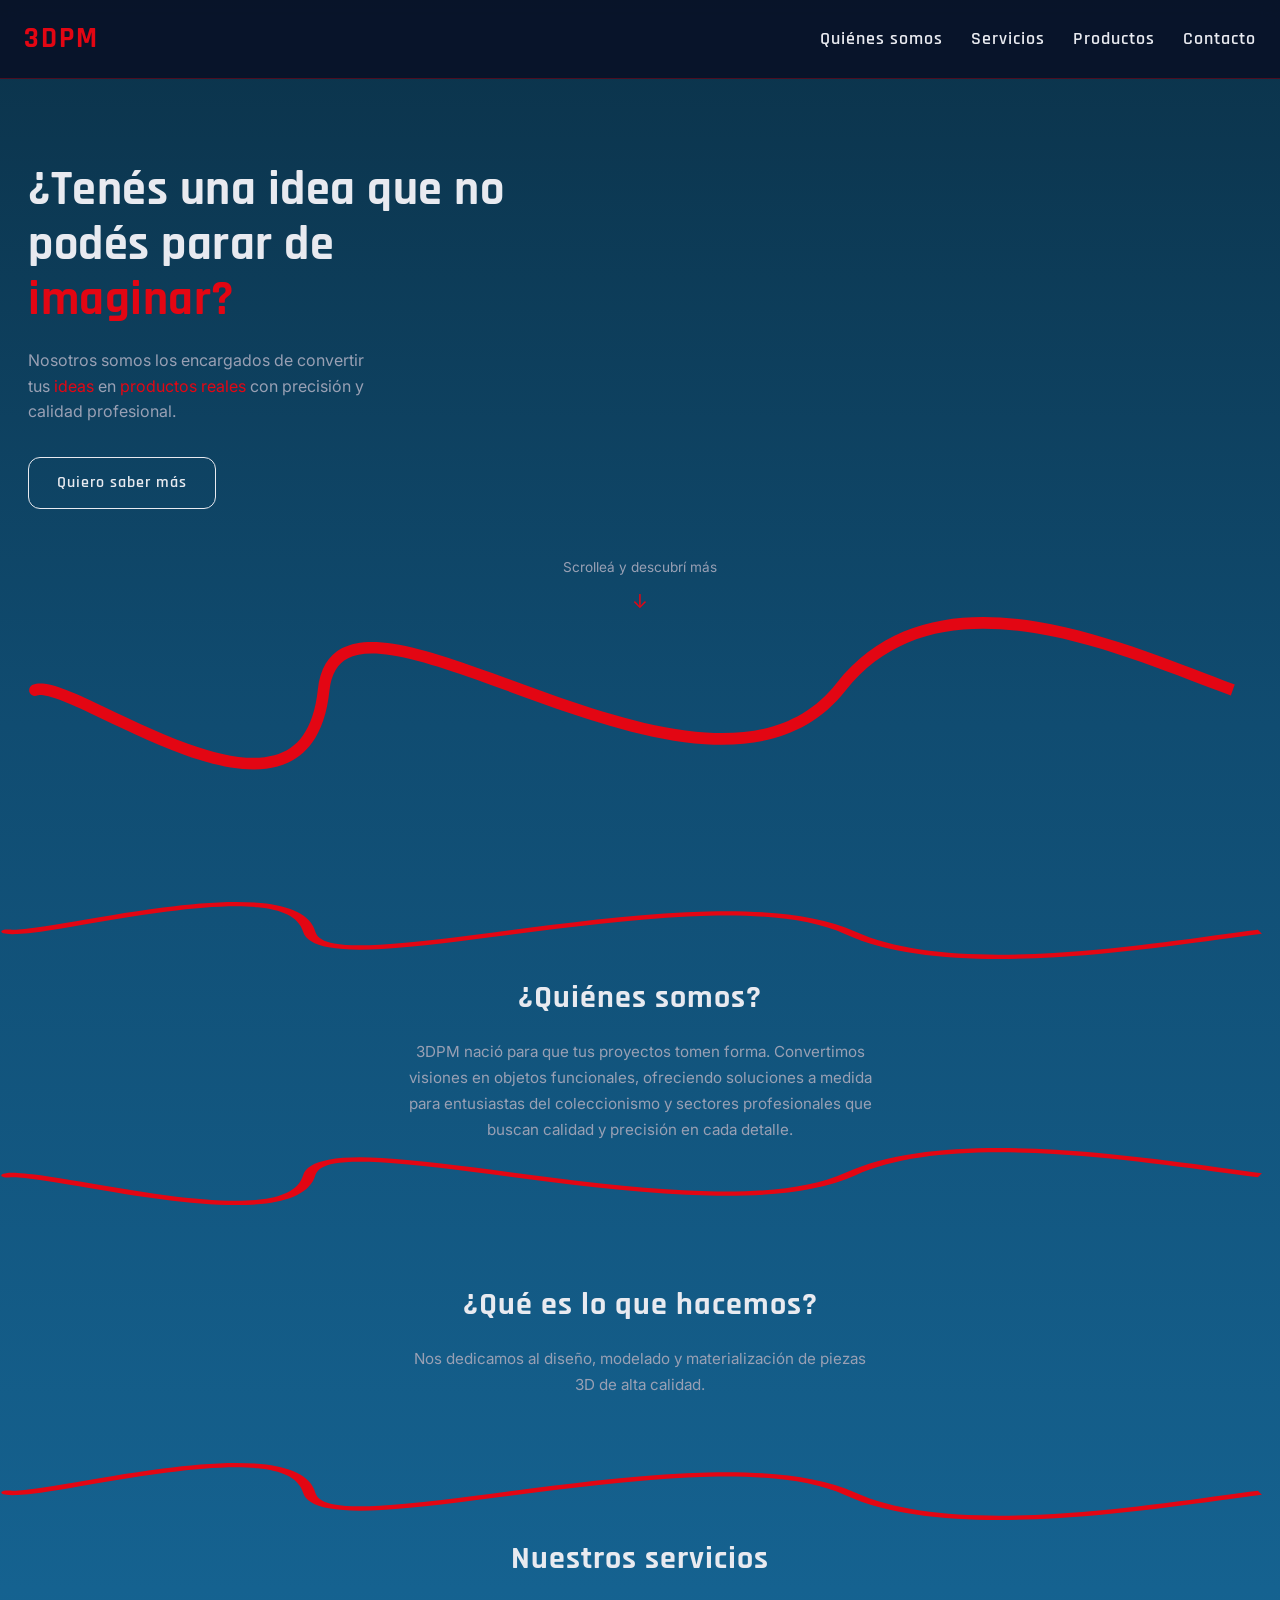
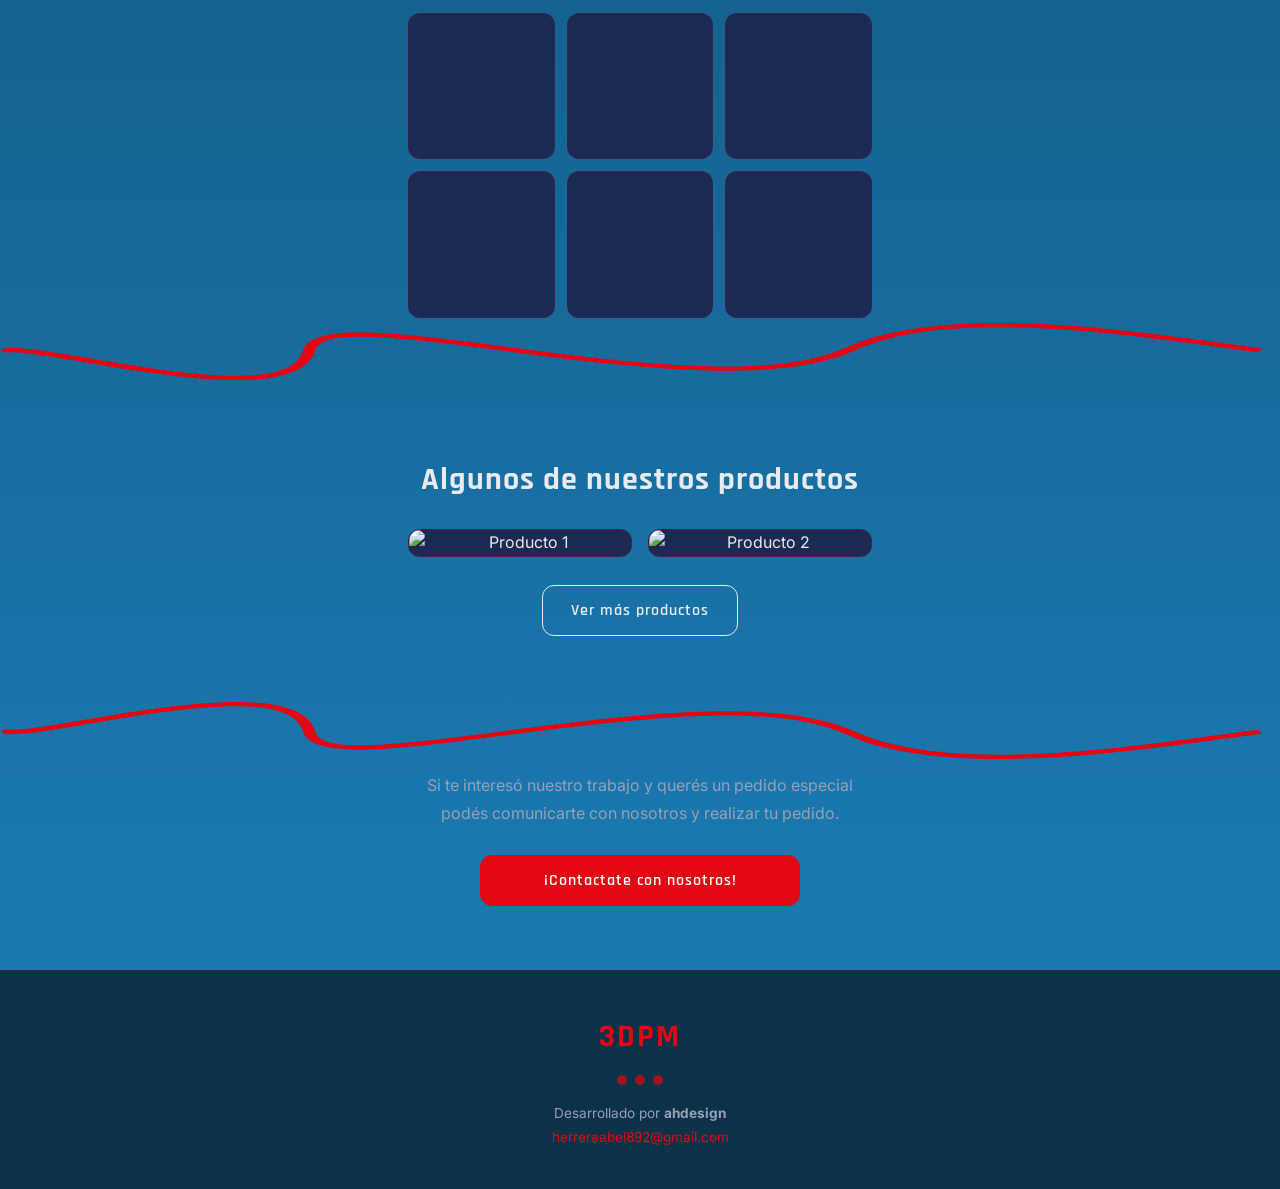
==== index.html @ 9725b08f "test de landing page 2.0" ====
<!DOCTYPE html>
<html lang="es">
<head>
  <meta charset="UTF-8" />
  <meta name="viewport" content="width=device-width, initial-scale=1.0" />
  <title>3DPM – Impresión 3D</title>
  <link rel="stylesheet" href="styles.css" />
  <link href="https://fonts.googleapis.com/css2?family=Rajdhani:wght@600;700&family=Inter:wght@400;500&display=swap" rel="stylesheet" />
</head>
<body>

  <!-- NAV -->
  <nav class="navbar">
    <a href="#" class="logo">3DPM</a>
    <button class="menu-btn" id="menuBtn" aria-label="Abrir menú">
      <span></span><span></span><span></span>
    </button>
    <ul class="nav-links" id="navLinks">
      <li><a href="#quienes">Quiénes somos</a></li>
      <li><a href="#servicios">Servicios</a></li>
      <li><a href="#productos">Productos</a></li>
      <li><a href="#contacto">Contacto</a></li>
    </ul>
  </nav>

  <!-- HERO -->
  <section class="hero">
    <div class="hero-content">
      <h1>¿Tenés una idea que no podés parar de <span class="accent">imaginar?</span></h1>
      <p>Nosotros somos los encargados de convertir tus <span class="accent">ideas</span> en <span class="accent">productos reales</span> con precisión y calidad profesional.</p>
      <a href="#quienes" class="btn btn-outline">Quiero saber más</a>
    </div>
    <div class="scroll-hint">
      <span>Scrolleá y descubrí más</span>
      <div class="scroll-arrow">&#8595;</div>
    </div>
    <div class="wave-divider">
  <svg xmlns="http://www.w3.org/2000/svg" viewBox="-5 0 420 55" preserveAspectRatio="none">
   <path xmlns="http://www.w3.org/2000/svg" d="M-1.81262 26.9536C-2.827 27.3908 -4.0037 26.9228 -4.44085 25.9085C-4.878 24.8941 -4.41005 23.7174 -3.39567 23.2802L-2.60414 25.1169L-1.81262 26.9536ZM96.4438 25.1057L94.4548 24.896L96.4438 25.1057ZM273.989 23.9626L272.418 22.7243V22.7243L273.989 23.9626ZM-2.60414 25.1169L-3.39567 23.2802C-2.13798 22.7382 -0.675674 22.7207 0.740345 22.9053C2.19256 23.0946 3.83197 23.53 5.59026 24.1207C9.10632 25.3019 13.3805 27.2026 18.0676 29.3937C27.5199 33.8124 38.7968 39.4763 49.899 43.4762C61.0739 47.5022 71.577 49.6456 79.5413 47.4582C83.4418 46.387 86.7431 44.274 89.2766 40.7535C91.8344 37.199 93.6966 32.0863 94.4548 24.896L96.4438 25.1057L98.4328 25.3154C97.6269 32.958 95.6081 38.8033 92.5233 43.0899C89.414 47.4105 85.311 50.0217 80.6007 51.3154C71.3433 53.8579 59.7992 51.2946 48.5432 47.2394C37.2146 43.158 25.6771 37.3664 16.3736 33.0173C11.6828 30.8245 7.59374 29.0134 4.31647 27.9125C2.67808 27.3621 1.3133 27.0138 0.223214 26.8717C-0.903072 26.7249 -1.52119 26.828 -1.81262 26.9536L-2.60414 25.1169ZM96.4438 25.1057L94.4548 24.896C95.1941 17.885 98.0218 13.1757 102.827 10.6695C107.456 8.25493 113.522 8.11104 120.283 9.15199C133.806 11.2339 151.747 18.3644 170.537 25.122C189.493 31.9395 209.473 38.4494 227.551 39.6487C245.562 40.8436 261.355 36.7565 272.418 22.7243L273.989 23.9626L275.559 25.2009C263.387 40.6389 246.059 44.8854 227.286 43.64C208.58 42.399 188.114 35.6945 169.183 28.886C150.085 22.0175 132.698 15.1104 119.675 13.1054C113.163 12.1029 108.152 12.4033 104.677 14.216C101.377 15.937 99.0736 19.2379 98.4328 25.3154L96.4438 25.1057ZM273.989 23.9626L272.418 22.7243C290.188 0.186225 316.109 -2.55613 341.433 1.65327C366.686 5.85074 392.052 17.089 409.074 23.1419L408.403 25.0263L407.733 26.9107C390.297 20.7104 365.564 9.71908 340.777 5.59913C316.063 1.49111 292.004 4.34352 275.559 25.2009L273.989 23.9626Z" fill="#E30613"/>
  </svg>
</div>
  </section>

  <!-- QUIÉNES SOMOS -->
  <section class="section" id="quienes">
    <div class="wave-top">
      <svg xmlns="http://www.w3.org/2000/svg" viewBox="-5 0 420 55" preserveAspectRatio="none">
   <path xmlns="http://www.w3.org/2000/svg" d="M-1.81262 26.9536C-2.827 27.3908 -4.0037 26.9228 -4.44085 25.9085C-4.878 24.8941 -4.41005 23.7174 -3.39567 23.2802L-2.60414 25.1169L-1.81262 26.9536ZM96.4438 25.1057L94.4548 24.896L96.4438 25.1057ZM273.989 23.9626L272.418 22.7243V22.7243L273.989 23.9626ZM-2.60414 25.1169L-3.39567 23.2802C-2.13798 22.7382 -0.675674 22.7207 0.740345 22.9053C2.19256 23.0946 3.83197 23.53 5.59026 24.1207C9.10632 25.3019 13.3805 27.2026 18.0676 29.3937C27.5199 33.8124 38.7968 39.4763 49.899 43.4762C61.0739 47.5022 71.577 49.6456 79.5413 47.4582C83.4418 46.387 86.7431 44.274 89.2766 40.7535C91.8344 37.199 93.6966 32.0863 94.4548 24.896L96.4438 25.1057L98.4328 25.3154C97.6269 32.958 95.6081 38.8033 92.5233 43.0899C89.414 47.4105 85.311 50.0217 80.6007 51.3154C71.3433 53.8579 59.7992 51.2946 48.5432 47.2394C37.2146 43.158 25.6771 37.3664 16.3736 33.0173C11.6828 30.8245 7.59374 29.0134 4.31647 27.9125C2.67808 27.3621 1.3133 27.0138 0.223214 26.8717C-0.903072 26.7249 -1.52119 26.828 -1.81262 26.9536L-2.60414 25.1169ZM96.4438 25.1057L94.4548 24.896C95.1941 17.885 98.0218 13.1757 102.827 10.6695C107.456 8.25493 113.522 8.11104 120.283 9.15199C133.806 11.2339 151.747 18.3644 170.537 25.122C189.493 31.9395 209.473 38.4494 227.551 39.6487C245.562 40.8436 261.355 36.7565 272.418 22.7243L273.989 23.9626L275.559 25.2009C263.387 40.6389 246.059 44.8854 227.286 43.64C208.58 42.399 188.114 35.6945 169.183 28.886C150.085 22.0175 132.698 15.1104 119.675 13.1054C113.163 12.1029 108.152 12.4033 104.677 14.216C101.377 15.937 99.0736 19.2379 98.4328 25.3154L96.4438 25.1057ZM273.989 23.9626L272.418 22.7243C290.188 0.186225 316.109 -2.55613 341.433 1.65327C366.686 5.85074 392.052 17.089 409.074 23.1419L408.403 25.0263L407.733 26.9107C390.297 20.7104 365.564 9.71908 340.777 5.59913C316.063 1.49111 292.004 4.34352 275.559 25.2009L273.989 23.9626Z" fill="#E30613"/>
  </svg>
    </div>
    <div class="section-inner">
      <h2>¿Quiénes somos?</h2>
      <p>3DPM nació para que tus proyectos tomen forma. Convertimos visiones en objetos funcionales, ofreciendo soluciones a medida para entusiastas del coleccionismo y sectores profesionales que buscan calidad y precisión en cada detalle.</p>
    </div>
    <div class="wave-bottom">
     <svg xmlns="http://www.w3.org/2000/svg" viewBox="-5 0 420 55" preserveAspectRatio="none">
   <path xmlns="http://www.w3.org/2000/svg" d="M-1.81262 26.9536C-2.827 27.3908 -4.0037 26.9228 -4.44085 25.9085C-4.878 24.8941 -4.41005 23.7174 -3.39567 23.2802L-2.60414 25.1169L-1.81262 26.9536ZM96.4438 25.1057L94.4548 24.896L96.4438 25.1057ZM273.989 23.9626L272.418 22.7243V22.7243L273.989 23.9626ZM-2.60414 25.1169L-3.39567 23.2802C-2.13798 22.7382 -0.675674 22.7207 0.740345 22.9053C2.19256 23.0946 3.83197 23.53 5.59026 24.1207C9.10632 25.3019 13.3805 27.2026 18.0676 29.3937C27.5199 33.8124 38.7968 39.4763 49.899 43.4762C61.0739 47.5022 71.577 49.6456 79.5413 47.4582C83.4418 46.387 86.7431 44.274 89.2766 40.7535C91.8344 37.199 93.6966 32.0863 94.4548 24.896L96.4438 25.1057L98.4328 25.3154C97.6269 32.958 95.6081 38.8033 92.5233 43.0899C89.414 47.4105 85.311 50.0217 80.6007 51.3154C71.3433 53.8579 59.7992 51.2946 48.5432 47.2394C37.2146 43.158 25.6771 37.3664 16.3736 33.0173C11.6828 30.8245 7.59374 29.0134 4.31647 27.9125C2.67808 27.3621 1.3133 27.0138 0.223214 26.8717C-0.903072 26.7249 -1.52119 26.828 -1.81262 26.9536L-2.60414 25.1169ZM96.4438 25.1057L94.4548 24.896C95.1941 17.885 98.0218 13.1757 102.827 10.6695C107.456 8.25493 113.522 8.11104 120.283 9.15199C133.806 11.2339 151.747 18.3644 170.537 25.122C189.493 31.9395 209.473 38.4494 227.551 39.6487C245.562 40.8436 261.355 36.7565 272.418 22.7243L273.989 23.9626L275.559 25.2009C263.387 40.6389 246.059 44.8854 227.286 43.64C208.58 42.399 188.114 35.6945 169.183 28.886C150.085 22.0175 132.698 15.1104 119.675 13.1054C113.163 12.1029 108.152 12.4033 104.677 14.216C101.377 15.937 99.0736 19.2379 98.4328 25.3154L96.4438 25.1057ZM273.989 23.9626L272.418 22.7243C290.188 0.186225 316.109 -2.55613 341.433 1.65327C366.686 5.85074 392.052 17.089 409.074 23.1419L408.403 25.0263L407.733 26.9107C390.297 20.7104 365.564 9.71908 340.777 5.59913C316.063 1.49111 292.004 4.34352 275.559 25.2009L273.989 23.9626Z" fill="#E30613"/>
  </svg>
    </div>
  </section>

  <!-- QUÉ HACEMOS -->
  <section class="section section-dark" id="hacemos">
    <div class="section-inner">
      <h2>¿Qué es lo que hacemos?</h2>
      <p>Nos dedicamos al diseño, modelado y materialización de piezas 3D de alta calidad.</p>
    </div>
  </section>

  <!-- SERVICIOS -->
  <section class="section" id="servicios">
    <div class="wave-top">
      <svg xmlns="http://www.w3.org/2000/svg" viewBox="-5 0 420 55" preserveAspectRatio="none">
   <path xmlns="http://www.w3.org/2000/svg" d="M-1.81262 26.9536C-2.827 27.3908 -4.0037 26.9228 -4.44085 25.9085C-4.878 24.8941 -4.41005 23.7174 -3.39567 23.2802L-2.60414 25.1169L-1.81262 26.9536ZM96.4438 25.1057L94.4548 24.896L96.4438 25.1057ZM273.989 23.9626L272.418 22.7243V22.7243L273.989 23.9626ZM-2.60414 25.1169L-3.39567 23.2802C-2.13798 22.7382 -0.675674 22.7207 0.740345 22.9053C2.19256 23.0946 3.83197 23.53 5.59026 24.1207C9.10632 25.3019 13.3805 27.2026 18.0676 29.3937C27.5199 33.8124 38.7968 39.4763 49.899 43.4762C61.0739 47.5022 71.577 49.6456 79.5413 47.4582C83.4418 46.387 86.7431 44.274 89.2766 40.7535C91.8344 37.199 93.6966 32.0863 94.4548 24.896L96.4438 25.1057L98.4328 25.3154C97.6269 32.958 95.6081 38.8033 92.5233 43.0899C89.414 47.4105 85.311 50.0217 80.6007 51.3154C71.3433 53.8579 59.7992 51.2946 48.5432 47.2394C37.2146 43.158 25.6771 37.3664 16.3736 33.0173C11.6828 30.8245 7.59374 29.0134 4.31647 27.9125C2.67808 27.3621 1.3133 27.0138 0.223214 26.8717C-0.903072 26.7249 -1.52119 26.828 -1.81262 26.9536L-2.60414 25.1169ZM96.4438 25.1057L94.4548 24.896C95.1941 17.885 98.0218 13.1757 102.827 10.6695C107.456 8.25493 113.522 8.11104 120.283 9.15199C133.806 11.2339 151.747 18.3644 170.537 25.122C189.493 31.9395 209.473 38.4494 227.551 39.6487C245.562 40.8436 261.355 36.7565 272.418 22.7243L273.989 23.9626L275.559 25.2009C263.387 40.6389 246.059 44.8854 227.286 43.64C208.58 42.399 188.114 35.6945 169.183 28.886C150.085 22.0175 132.698 15.1104 119.675 13.1054C113.163 12.1029 108.152 12.4033 104.677 14.216C101.377 15.937 99.0736 19.2379 98.4328 25.3154L96.4438 25.1057ZM273.989 23.9626L272.418 22.7243C290.188 0.186225 316.109 -2.55613 341.433 1.65327C366.686 5.85074 392.052 17.089 409.074 23.1419L408.403 25.0263L407.733 26.9107C390.297 20.7104 365.564 9.71908 340.777 5.59913C316.063 1.49111 292.004 4.34352 275.559 25.2009L273.989 23.9626Z" fill="#E30613"/>
  </svg>
    </div>
    <div class="section-inner">
      <h2>Nuestros servicios</h2>
      <div class="services-grid">
        <div class="service-card"></div>
        <div class="service-card"></div>
        <div class="service-card"></div>
        <div class="service-card"></div>
        <div class="service-card"></div>
        <div class="service-card"></div>
      </div>
    </div>
    <div class="wave-bottom">
      <svg xmlns="http://www.w3.org/2000/svg" viewBox="-5 0 420 55" preserveAspectRatio="none">
   <path xmlns="http://www.w3.org/2000/svg" d="M-1.81262 26.9536C-2.827 27.3908 -4.0037 26.9228 -4.44085 25.9085C-4.878 24.8941 -4.41005 23.7174 -3.39567 23.2802L-2.60414 25.1169L-1.81262 26.9536ZM96.4438 25.1057L94.4548 24.896L96.4438 25.1057ZM273.989 23.9626L272.418 22.7243V22.7243L273.989 23.9626ZM-2.60414 25.1169L-3.39567 23.2802C-2.13798 22.7382 -0.675674 22.7207 0.740345 22.9053C2.19256 23.0946 3.83197 23.53 5.59026 24.1207C9.10632 25.3019 13.3805 27.2026 18.0676 29.3937C27.5199 33.8124 38.7968 39.4763 49.899 43.4762C61.0739 47.5022 71.577 49.6456 79.5413 47.4582C83.4418 46.387 86.7431 44.274 89.2766 40.7535C91.8344 37.199 93.6966 32.0863 94.4548 24.896L96.4438 25.1057L98.4328 25.3154C97.6269 32.958 95.6081 38.8033 92.5233 43.0899C89.414 47.4105 85.311 50.0217 80.6007 51.3154C71.3433 53.8579 59.7992 51.2946 48.5432 47.2394C37.2146 43.158 25.6771 37.3664 16.3736 33.0173C11.6828 30.8245 7.59374 29.0134 4.31647 27.9125C2.67808 27.3621 1.3133 27.0138 0.223214 26.8717C-0.903072 26.7249 -1.52119 26.828 -1.81262 26.9536L-2.60414 25.1169ZM96.4438 25.1057L94.4548 24.896C95.1941 17.885 98.0218 13.1757 102.827 10.6695C107.456 8.25493 113.522 8.11104 120.283 9.15199C133.806 11.2339 151.747 18.3644 170.537 25.122C189.493 31.9395 209.473 38.4494 227.551 39.6487C245.562 40.8436 261.355 36.7565 272.418 22.7243L273.989 23.9626L275.559 25.2009C263.387 40.6389 246.059 44.8854 227.286 43.64C208.58 42.399 188.114 35.6945 169.183 28.886C150.085 22.0175 132.698 15.1104 119.675 13.1054C113.163 12.1029 108.152 12.4033 104.677 14.216C101.377 15.937 99.0736 19.2379 98.4328 25.3154L96.4438 25.1057ZM273.989 23.9626L272.418 22.7243C290.188 0.186225 316.109 -2.55613 341.433 1.65327C366.686 5.85074 392.052 17.089 409.074 23.1419L408.403 25.0263L407.733 26.9107C390.297 20.7104 365.564 9.71908 340.777 5.59913C316.063 1.49111 292.004 4.34352 275.559 25.2009L273.989 23.9626Z" fill="#E30613"/>
  </svg>
    </div>
  </section>

  <!-- PRODUCTOS -->
  <section class="section section-dark" id="productos">
    <div class="section-inner">
      <h2>Algunos de nuestros productos</h2>
      <div class="products-grid">
        <div class="product-card">
          <img src="https://placehold.co/320x200/1a2744/ffffff?text=Producto+1" alt="Producto 1" />
        </div>
        <div class="product-card">
          <img src="https://placehold.co/320x200/1a2744/ffffff?text=Producto+2" alt="Producto 2" />
        </div>
      </div>
      <a href="#" class="btn btn-outline">Ver más productos</a>
    </div>
  </section>

  <!-- CONTACTO -->
  <section class="section cta-section" id="contacto">
    <div class="wave-top">
      <svg xmlns="http://www.w3.org/2000/svg" viewBox="-5 0 420 55" preserveAspectRatio="none">
   <path xmlns="http://www.w3.org/2000/svg" d="M-1.81262 26.9536C-2.827 27.3908 -4.0037 26.9228 -4.44085 25.9085C-4.878 24.8941 -4.41005 23.7174 -3.39567 23.2802L-2.60414 25.1169L-1.81262 26.9536ZM96.4438 25.1057L94.4548 24.896L96.4438 25.1057ZM273.989 23.9626L272.418 22.7243V22.7243L273.989 23.9626ZM-2.60414 25.1169L-3.39567 23.2802C-2.13798 22.7382 -0.675674 22.7207 0.740345 22.9053C2.19256 23.0946 3.83197 23.53 5.59026 24.1207C9.10632 25.3019 13.3805 27.2026 18.0676 29.3937C27.5199 33.8124 38.7968 39.4763 49.899 43.4762C61.0739 47.5022 71.577 49.6456 79.5413 47.4582C83.4418 46.387 86.7431 44.274 89.2766 40.7535C91.8344 37.199 93.6966 32.0863 94.4548 24.896L96.4438 25.1057L98.4328 25.3154C97.6269 32.958 95.6081 38.8033 92.5233 43.0899C89.414 47.4105 85.311 50.0217 80.6007 51.3154C71.3433 53.8579 59.7992 51.2946 48.5432 47.2394C37.2146 43.158 25.6771 37.3664 16.3736 33.0173C11.6828 30.8245 7.59374 29.0134 4.31647 27.9125C2.67808 27.3621 1.3133 27.0138 0.223214 26.8717C-0.903072 26.7249 -1.52119 26.828 -1.81262 26.9536L-2.60414 25.1169ZM96.4438 25.1057L94.4548 24.896C95.1941 17.885 98.0218 13.1757 102.827 10.6695C107.456 8.25493 113.522 8.11104 120.283 9.15199C133.806 11.2339 151.747 18.3644 170.537 25.122C189.493 31.9395 209.473 38.4494 227.551 39.6487C245.562 40.8436 261.355 36.7565 272.418 22.7243L273.989 23.9626L275.559 25.2009C263.387 40.6389 246.059 44.8854 227.286 43.64C208.58 42.399 188.114 35.6945 169.183 28.886C150.085 22.0175 132.698 15.1104 119.675 13.1054C113.163 12.1029 108.152 12.4033 104.677 14.216C101.377 15.937 99.0736 19.2379 98.4328 25.3154L96.4438 25.1057ZM273.989 23.9626L272.418 22.7243C290.188 0.186225 316.109 -2.55613 341.433 1.65327C366.686 5.85074 392.052 17.089 409.074 23.1419L408.403 25.0263L407.733 26.9107C390.297 20.7104 365.564 9.71908 340.777 5.59913C316.063 1.49111 292.004 4.34352 275.559 25.2009L273.989 23.9626Z" fill="#E30613"/>
  </svg>
    </div>
    <div class="section-inner">
      <p>Si te interesó nuestro trabajo y querés un pedido especial podés comunicarte con nosotros y realizar tu pedido.</p>
      <a href="mailto:herreraabel892@gmail.com" class="btn btn-solid">¡Contactate con nosotros!</a>
    </div>
  </section>

  <!-- FOOTER -->
  <footer class="footer">
    <div class="logo">3DPM</div>
    <div class="footer-icons">
      <span class="dot"></span>
      <span class="dot"></span>
      <span class="dot"></span>
    </div>
    <p>Desarrollado por <strong>ahdesign</strong></p>
    <p><a href="mailto:herreraabel892@gmail.com">herreraabel892@gmail.com</a></p>
  </footer>

  <script src="script.js"></script>
</body>
</html>
---- styles.css ----
/* ========================================
   TOKENS
   ======================================== */
:root {
  --bg:        #0d1b3e;
  --bg-dark:   #0B3249;
  --accent:    #E30613;
  --accent-lt: #ff1a26;
  --text:      #e8eaf0;
  --text-muted:#99a0b4;
  --card-bg:   #1a2a52;
  --radius:    12px;
  --font-display: 'Rajdhani', sans-serif;
  --font-body:    'Inter', sans-serif;
  --gradient-main: linear-gradient(
    to bottom,
    rgb(11, 50, 73)   0%,
    rgb(16, 76, 113)  26%,
    rgb(26, 120, 175) 88%
  );
}

/* ========================================
   RESET & BASE
   ======================================== */
*, *::before, *::after { box-sizing: border-box; margin: 0; padding: 0; }

html { scroll-behavior: smooth; }

body {
  background: var(--gradient-main);
  color: var(--text);
  font-family: var(--font-body);
  font-size: 16px;
  line-height: 1.6;
  overflow-x: hidden;
}

img { display: block; width: 100%; height: auto; object-fit: cover; }

a { color: inherit; text-decoration: none; }

/* ========================================
   NAVBAR
   ======================================== */
.navbar {
  position: fixed;
  top: 0; left: 0; right: 0;
  z-index: 100;
  display: flex;
  align-items: center;
  justify-content: space-between;
  padding: 16px 24px;
  background: rgba(9, 18, 40, 0.92);
  backdrop-filter: blur(8px);
  border-bottom: 1px solid rgba(227, 6, 19, 0.3);
}

.logo {
  font-family: var(--font-display);
  font-size: 1.8rem;
  font-weight: 700;
  color: var(--accent);
  letter-spacing: 2px;
}

.menu-btn {
  display: flex;
  flex-direction: column;
  gap: 5px;
  background: none;
  border: none;
  cursor: pointer;
  padding: 4px;
}

.menu-btn span {
  display: block;
  width: 24px;
  height: 2px;
  background: var(--accent);
  border-radius: 2px;
  transition: transform 0.3s, opacity 0.3s;
}

.menu-btn.open span:nth-child(1) { transform: translateY(7px) rotate(45deg); }
.menu-btn.open span:nth-child(2) { opacity: 0; }
.menu-btn.open span:nth-child(3) { transform: translateY(-7px) rotate(-45deg); }

.nav-links {
  display: none;
  flex-direction: column;
  position: absolute;
  top: 100%; left: 0; right: 0;
  background: rgba(9, 18, 40, 0.97);
  padding: 16px 24px 24px;
  list-style: none;
  gap: 16px;
  border-bottom: 1px solid rgba(227, 6, 19, 0.3);
}

.nav-links.open { display: flex; }

.nav-links a {
  font-family: var(--font-display);
  font-size: 1.1rem;
  font-weight: 600;
  letter-spacing: 1px;
  color: var(--text);
  transition: color 0.2s;
}

.nav-links a:hover { color: var(--accent); }

/* ========================================
   HERO
   ======================================== */
.hero {
  min-height: 100vh;
  display: flex;
  flex-direction: column;
  justify-content: center;
  padding: 100px 28px 60px;
  position: relative;
}

.hero-content { max-width: 480px; }

.hero h1 {
  font-family: var(--font-display);
  font-size: clamp(2rem, 8vw, 2.8rem);
  font-weight: 700;
  line-height: 1.15;
  margin-bottom: 20px;
  letter-spacing: 0.5px;
}

.hero p {
  font-size: 1rem;
  color: var(--text-muted);
  margin-bottom: 32px;
  max-width: 360px;
}

.accent { color: var(--accent); }

.scroll-hint {
  margin-top: 48px;
  display: flex;
  flex-direction: column;
  align-items: center;
  gap: 8px;
  color: var(--text-muted);
  font-size: 0.85rem;
}

.scroll-arrow {
  color: var(--accent);
  font-size: 1.2rem;
  animation: bounce 1.8s infinite;
}

@keyframes bounce {
  0%, 100% { transform: translateY(0); }
  50%       { transform: translateY(6px); }
}

.wave-divider {
  width: 100%;
  line-height: 0;
  overflow: visible; /* ← importante, no hidden */
}

.wave-divider svg {
  width: 100%;
  height: auto;
  display: block;
}

/* ========================================
   SECTIONS
   ======================================== */
.section {
  position: relative;
  padding: 72px 0 64px;
  
}


.section-inner {
  padding: 0 28px;
  max-width: 520px;
  margin: 0 auto;
  text-align: center;
}

.section-inner h2 {
  font-family: var(--font-display);
  font-size: clamp(1.5rem, 6vw, 2rem);
  font-weight: 700;
  letter-spacing: 1px;
  margin-bottom: 16px;
}

.section-inner p {
  color: var(--text-muted);
  font-size: 0.95rem;
  line-height: 1.7;
}

/* Waves between sections */
.wave-top, .wave-bottom {
  position: absolute;
  left: 0; right: 0;
  line-height: 0;
  overflow: hidden;
}

.wave-top  { top: -1px; }
.wave-bottom { bottom: -1px; }

.wave-top svg  {
  width: 100%;
  height: 60px;
  display: block;
  transform: scaleY(-1);
}

.wave-bottom svg {
  width: 100%;
  height: 60px;
  display: block;
}

/* ========================================
   SERVICES GRID
   ======================================== */
.services-grid {
  display: grid;
  grid-template-columns: repeat(3, 1fr);
  gap: 12px;
  margin-top: 28px;
}

.service-card {
  background: var(--gradi);
  border-radius: var(--radius);
  aspect-ratio: 1;
  border: 1px solid rgba(227, 6, 19, 0.15);
  transition: border-color 0.25s, transform 0.25s;
  background: var(--card-bg);
}

.service-card:hover {
  border-color: var(--accent);
  transform: translateY(-3px);
}

/* ========================================
   PRODUCTS GRID
   ======================================== */
.products-grid {
  display: flex;
  flex-direction: column;
  gap: 16px;
  margin-top: 24px;
  margin-bottom: 28px;
}

.product-card {
  border-radius: var(--radius);
  overflow: hidden;
  border: 1px solid rgba(227, 6, 19, 0.2);
  transition: border-color 0.25s;
  background: var(--card-bg);
}

.product-card:hover { border-color: var(--accent); }

/* ========================================
   BUTTONS
   ======================================== */
.btn {
  display: inline-block;
  font-family: var(--font-display);
  font-size: 1rem;
  font-weight: 600;
  letter-spacing: 1px;
  padding: 12px 28px;
  border-radius: var(--radius);
  cursor: pointer;
  transition: all 0.25s;
  text-align: center;
}

.btn-outline {
  border: 1.5px solid var(--text);
  color: var(--text);
  background: transparent;
}

.btn-outline:hover {
  border-color: var(--accent);
  color: var(--accent);
}

.btn-solid {
  background: var(--accent);
  color: #fff;
  border: 1.5px solid var(--accent);
  width: 100%;
  max-width: 320px;
}

.btn-solid:hover {
  background: var(--accent-lt);
  border-color: var(--accent-lt);
}

/* ========================================
   CTA SECTION
   ======================================== */
.cta-section { text-align: center; }

.cta-section .section-inner p {
  margin-bottom: 28px;
  font-size: 1rem;
}

/* ========================================
   FOOTER
   ======================================== */
.footer {
  background: var(--bg-dark);
  padding: 40px 24px;
  text-align: center;
  border-top: 1px solid rgba(227, 6, 19, 0.2);
}

.footer .logo {
  font-size: 2rem;
  margin-bottom: 12px;
  display: block;
}

.footer-icons {
  display: flex;
  justify-content: center;
  gap: 8px;
  margin-bottom: 16px;
}

.dot {
  width: 10px;
  height: 10px;
  border-radius: 50%;
  background: var(--accent);
  opacity: 0.7;
}

.footer p {
  color: var(--text-muted);
  font-size: 0.85rem;
  line-height: 1.8;
}

.footer a { color: var(--accent); }
.footer a:hover { text-decoration: underline; }

/* ========================================
   SCROLL REVEAL (clase aplicada por JS)
   ======================================== */
.reveal {
  opacity: 0;
  transform: translateY(24px);
  transition: opacity 0.6s ease, transform 0.6s ease;
}

.reveal.visible {
  opacity: 1;
  transform: translateY(0);
}

/* ========================================
   RESPONSIVE (tablet+)
   ======================================== */
@media (min-width: 768px) {
  .menu-btn { display: none; }

  .nav-links {
    display: flex;
    flex-direction: row;
    position: static;
    background: none;
    border: none;
    padding: 0;
    gap: 28px;
  }

  .products-grid {
    grid-template-columns: 1fr 1fr;
    display: grid;
  }

  .hero h1 { font-size: 3rem; }
}
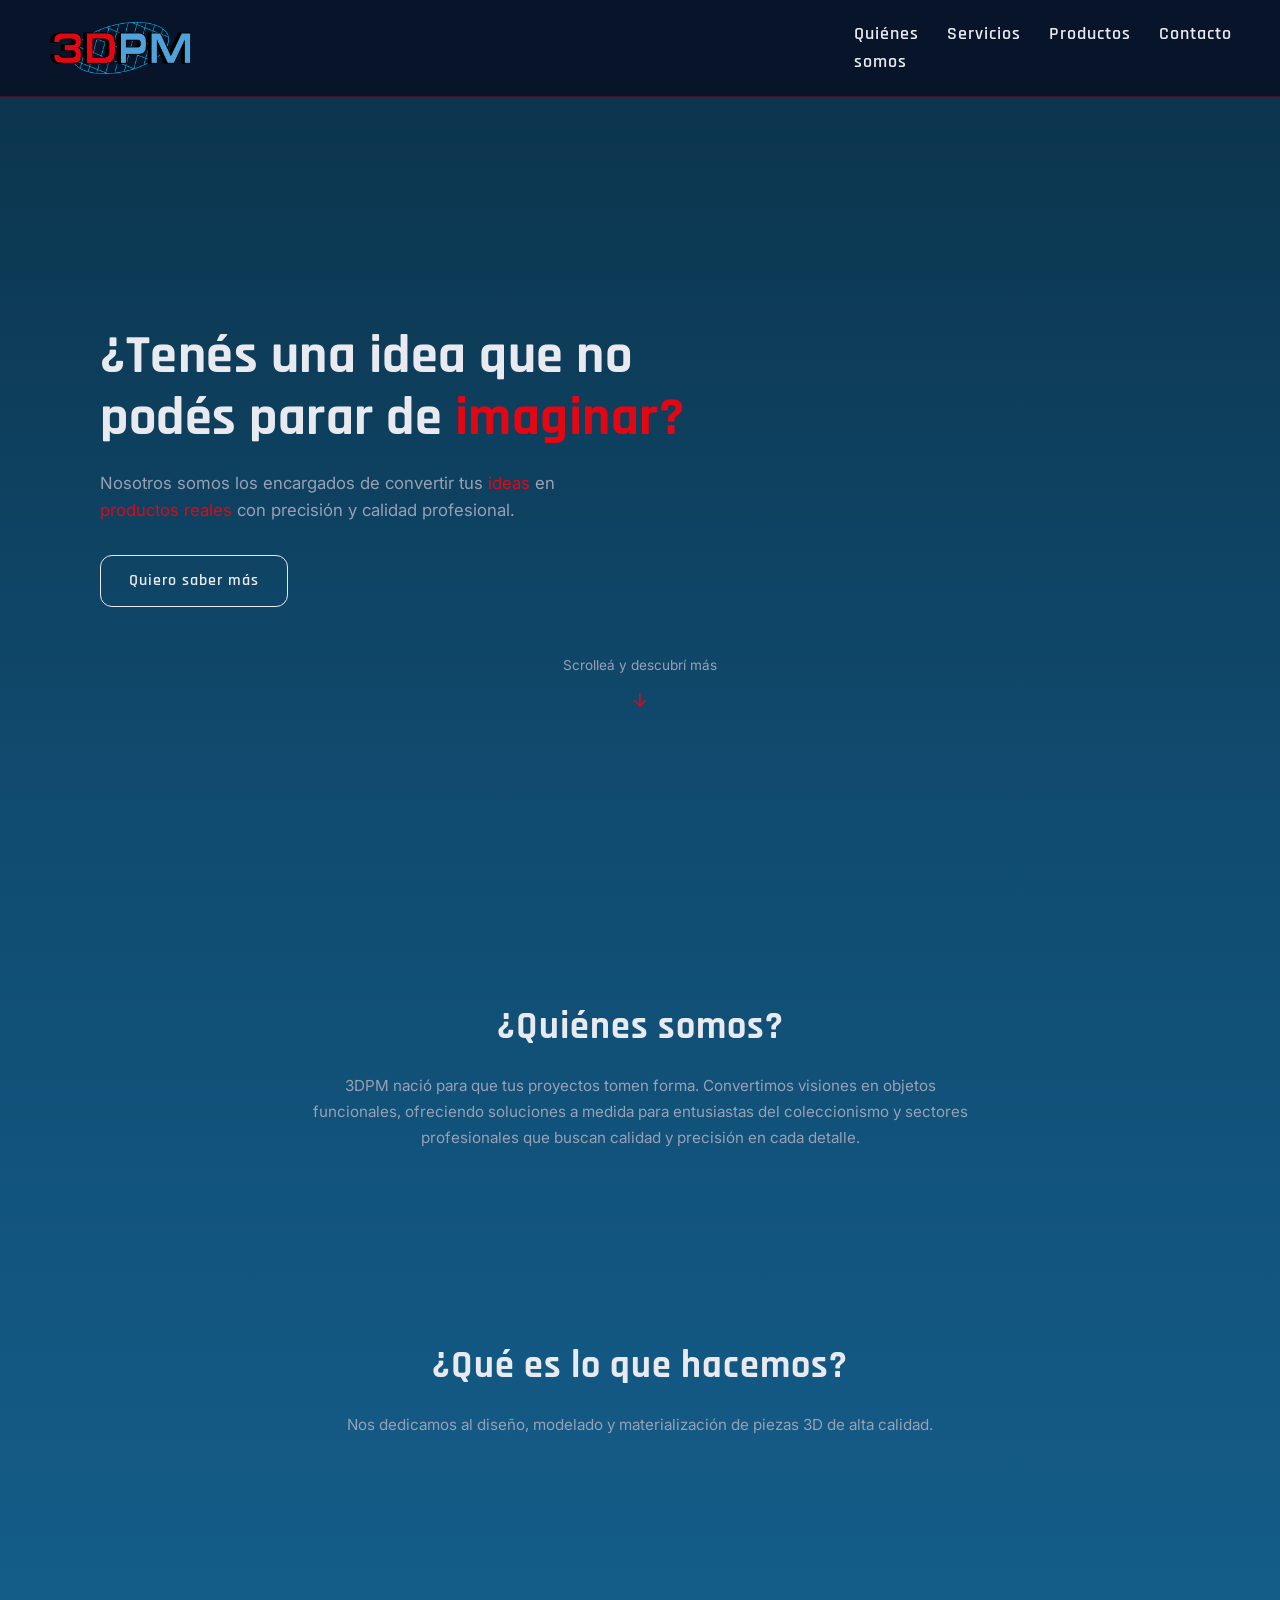
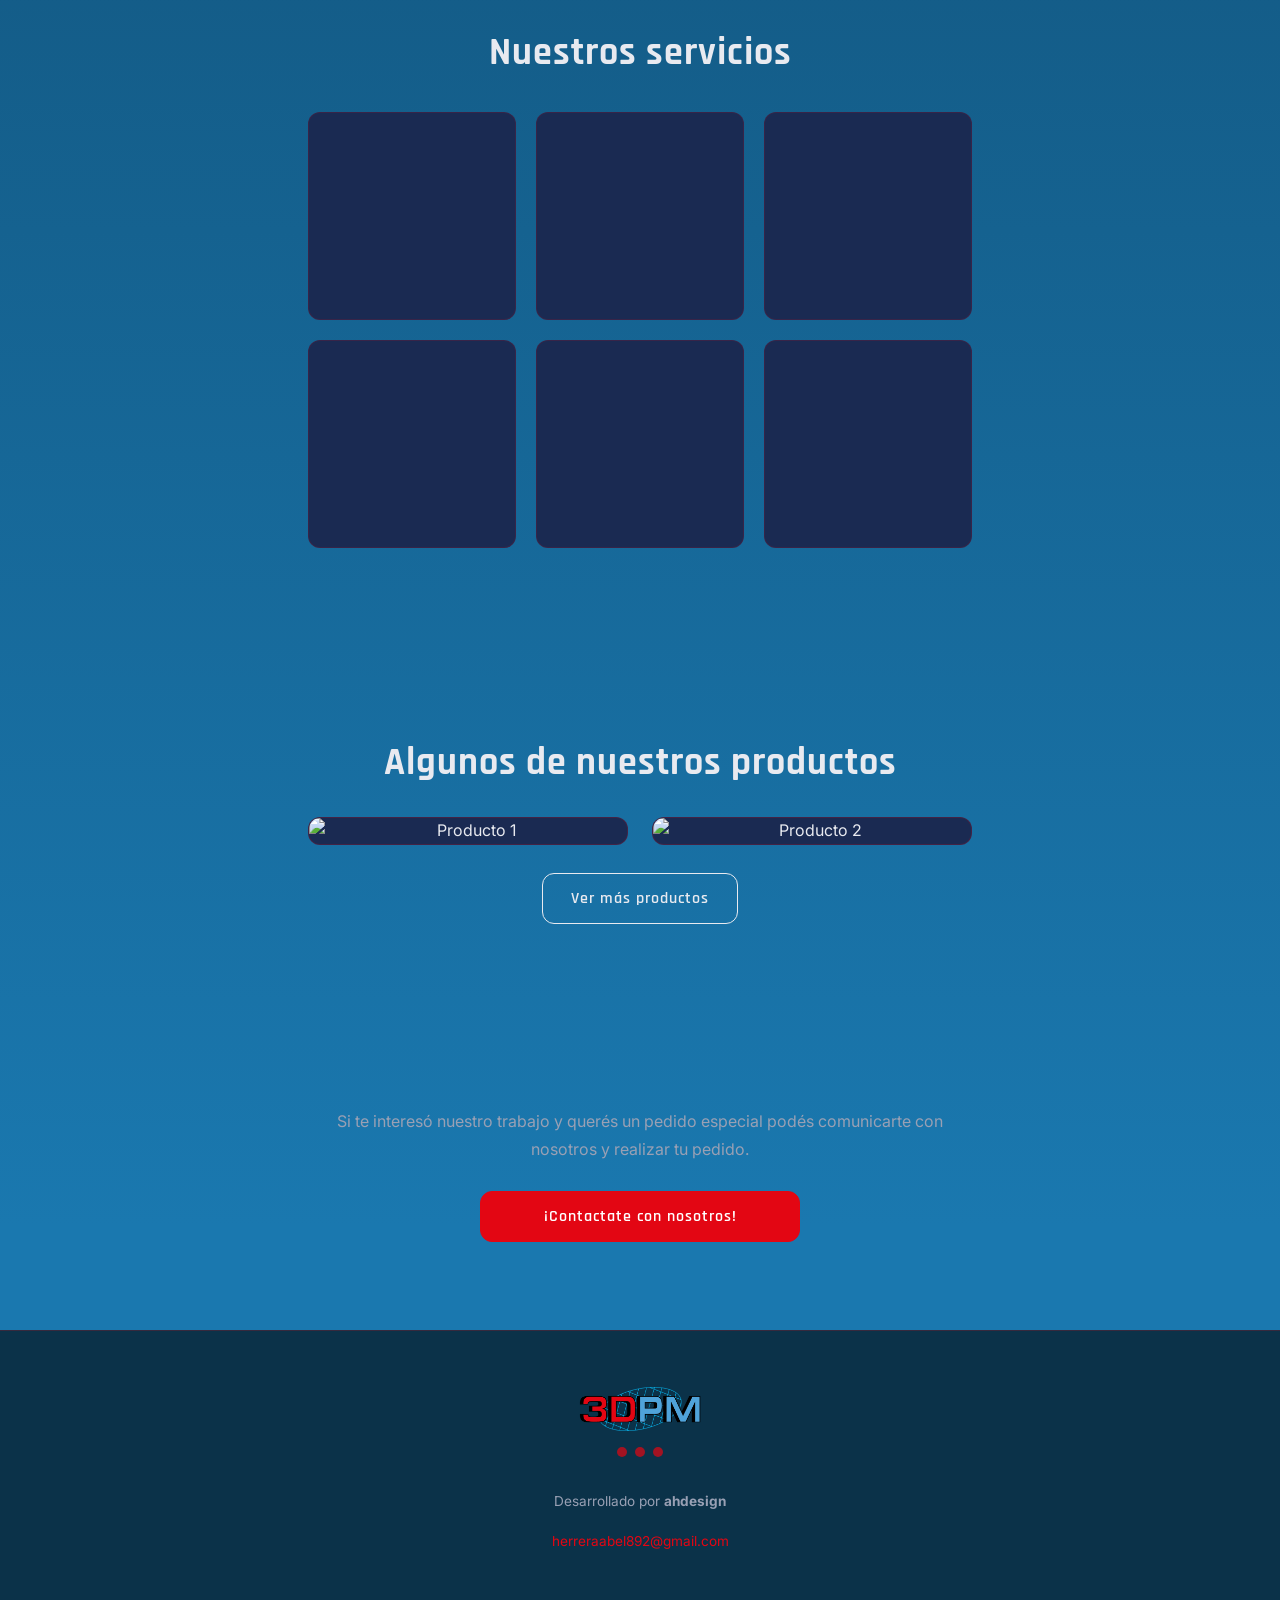
==== commit 3ef3414e: "ajustes visuales, media query y logos" ====
--- a/index.html
+++ b/index.html
@@ -11,7 +11,7 @@
 
   <!-- NAV -->
   <nav class="navbar">
-    <a href="#" class="logo">3DPM</a>
+    <a href="#" class="logo"><img class="logoImg" src="images/Recurso 8vetas.png" alt="logo"></a>
     <button class="menu-btn" id="menuBtn" aria-label="Abrir menú">
       <span></span><span></span><span></span>
     </button>
@@ -35,27 +35,14 @@
       <div class="scroll-arrow">&#8595;</div>
     </div>
     <div class="wave-divider">
-  <svg xmlns="http://www.w3.org/2000/svg" viewBox="-5 0 420 55" preserveAspectRatio="none">
-   <path xmlns="http://www.w3.org/2000/svg" d="M-1.81262 26.9536C-2.827 27.3908 -4.0037 26.9228 -4.44085 25.9085C-4.878 24.8941 -4.41005 23.7174 -3.39567 23.2802L-2.60414 25.1169L-1.81262 26.9536ZM96.4438 25.1057L94.4548 24.896L96.4438 25.1057ZM273.989 23.9626L272.418 22.7243V22.7243L273.989 23.9626ZM-2.60414 25.1169L-3.39567 23.2802C-2.13798 22.7382 -0.675674 22.7207 0.740345 22.9053C2.19256 23.0946 3.83197 23.53 5.59026 24.1207C9.10632 25.3019 13.3805 27.2026 18.0676 29.3937C27.5199 33.8124 38.7968 39.4763 49.899 43.4762C61.0739 47.5022 71.577 49.6456 79.5413 47.4582C83.4418 46.387 86.7431 44.274 89.2766 40.7535C91.8344 37.199 93.6966 32.0863 94.4548 24.896L96.4438 25.1057L98.4328 25.3154C97.6269 32.958 95.6081 38.8033 92.5233 43.0899C89.414 47.4105 85.311 50.0217 80.6007 51.3154C71.3433 53.8579 59.7992 51.2946 48.5432 47.2394C37.2146 43.158 25.6771 37.3664 16.3736 33.0173C11.6828 30.8245 7.59374 29.0134 4.31647 27.9125C2.67808 27.3621 1.3133 27.0138 0.223214 26.8717C-0.903072 26.7249 -1.52119 26.828 -1.81262 26.9536L-2.60414 25.1169ZM96.4438 25.1057L94.4548 24.896C95.1941 17.885 98.0218 13.1757 102.827 10.6695C107.456 8.25493 113.522 8.11104 120.283 9.15199C133.806 11.2339 151.747 18.3644 170.537 25.122C189.493 31.9395 209.473 38.4494 227.551 39.6487C245.562 40.8436 261.355 36.7565 272.418 22.7243L273.989 23.9626L275.559 25.2009C263.387 40.6389 246.059 44.8854 227.286 43.64C208.58 42.399 188.114 35.6945 169.183 28.886C150.085 22.0175 132.698 15.1104 119.675 13.1054C113.163 12.1029 108.152 12.4033 104.677 14.216C101.377 15.937 99.0736 19.2379 98.4328 25.3154L96.4438 25.1057ZM273.989 23.9626L272.418 22.7243C290.188 0.186225 316.109 -2.55613 341.433 1.65327C366.686 5.85074 392.052 17.089 409.074 23.1419L408.403 25.0263L407.733 26.9107C390.297 20.7104 365.564 9.71908 340.777 5.59913C316.063 1.49111 292.004 4.34352 275.559 25.2009L273.989 23.9626Z" fill="#E30613"/>
-  </svg>
 </div>
   </section>
 
   <!-- QUIÉNES SOMOS -->
   <section class="section" id="quienes">
-    <div class="wave-top">
-      <svg xmlns="http://www.w3.org/2000/svg" viewBox="-5 0 420 55" preserveAspectRatio="none">
-   <path xmlns="http://www.w3.org/2000/svg" d="M-1.81262 26.9536C-2.827 27.3908 -4.0037 26.9228 -4.44085 25.9085C-4.878 24.8941 -4.41005 23.7174 -3.39567 23.2802L-2.60414 25.1169L-1.81262 26.9536ZM96.4438 25.1057L94.4548 24.896L96.4438 25.1057ZM273.989 23.9626L272.418 22.7243V22.7243L273.989 23.9626ZM-2.60414 25.1169L-3.39567 23.2802C-2.13798 22.7382 -0.675674 22.7207 0.740345 22.9053C2.19256 23.0946 3.83197 23.53 5.59026 24.1207C9.10632 25.3019 13.3805 27.2026 18.0676 29.3937C27.5199 33.8124 38.7968 39.4763 49.899 43.4762C61.0739 47.5022 71.577 49.6456 79.5413 47.4582C83.4418 46.387 86.7431 44.274 89.2766 40.7535C91.8344 37.199 93.6966 32.0863 94.4548 24.896L96.4438 25.1057L98.4328 25.3154C97.6269 32.958 95.6081 38.8033 92.5233 43.0899C89.414 47.4105 85.311 50.0217 80.6007 51.3154C71.3433 53.8579 59.7992 51.2946 48.5432 47.2394C37.2146 43.158 25.6771 37.3664 16.3736 33.0173C11.6828 30.8245 7.59374 29.0134 4.31647 27.9125C2.67808 27.3621 1.3133 27.0138 0.223214 26.8717C-0.903072 26.7249 -1.52119 26.828 -1.81262 26.9536L-2.60414 25.1169ZM96.4438 25.1057L94.4548 24.896C95.1941 17.885 98.0218 13.1757 102.827 10.6695C107.456 8.25493 113.522 8.11104 120.283 9.15199C133.806 11.2339 151.747 18.3644 170.537 25.122C189.493 31.9395 209.473 38.4494 227.551 39.6487C245.562 40.8436 261.355 36.7565 272.418 22.7243L273.989 23.9626L275.559 25.2009C263.387 40.6389 246.059 44.8854 227.286 43.64C208.58 42.399 188.114 35.6945 169.183 28.886C150.085 22.0175 132.698 15.1104 119.675 13.1054C113.163 12.1029 108.152 12.4033 104.677 14.216C101.377 15.937 99.0736 19.2379 98.4328 25.3154L96.4438 25.1057ZM273.989 23.9626L272.418 22.7243C290.188 0.186225 316.109 -2.55613 341.433 1.65327C366.686 5.85074 392.052 17.089 409.074 23.1419L408.403 25.0263L407.733 26.9107C390.297 20.7104 365.564 9.71908 340.777 5.59913C316.063 1.49111 292.004 4.34352 275.559 25.2009L273.989 23.9626Z" fill="#E30613"/>
-  </svg>
-    </div>
     <div class="section-inner">
       <h2>¿Quiénes somos?</h2>
       <p>3DPM nació para que tus proyectos tomen forma. Convertimos visiones en objetos funcionales, ofreciendo soluciones a medida para entusiastas del coleccionismo y sectores profesionales que buscan calidad y precisión en cada detalle.</p>
-    </div>
-    <div class="wave-bottom">
-     <svg xmlns="http://www.w3.org/2000/svg" viewBox="-5 0 420 55" preserveAspectRatio="none">
-   <path xmlns="http://www.w3.org/2000/svg" d="M-1.81262 26.9536C-2.827 27.3908 -4.0037 26.9228 -4.44085 25.9085C-4.878 24.8941 -4.41005 23.7174 -3.39567 23.2802L-2.60414 25.1169L-1.81262 26.9536ZM96.4438 25.1057L94.4548 24.896L96.4438 25.1057ZM273.989 23.9626L272.418 22.7243V22.7243L273.989 23.9626ZM-2.60414 25.1169L-3.39567 23.2802C-2.13798 22.7382 -0.675674 22.7207 0.740345 22.9053C2.19256 23.0946 3.83197 23.53 5.59026 24.1207C9.10632 25.3019 13.3805 27.2026 18.0676 29.3937C27.5199 33.8124 38.7968 39.4763 49.899 43.4762C61.0739 47.5022 71.577 49.6456 79.5413 47.4582C83.4418 46.387 86.7431 44.274 89.2766 40.7535C91.8344 37.199 93.6966 32.0863 94.4548 24.896L96.4438 25.1057L98.4328 25.3154C97.6269 32.958 95.6081 38.8033 92.5233 43.0899C89.414 47.4105 85.311 50.0217 80.6007 51.3154C71.3433 53.8579 59.7992 51.2946 48.5432 47.2394C37.2146 43.158 25.6771 37.3664 16.3736 33.0173C11.6828 30.8245 7.59374 29.0134 4.31647 27.9125C2.67808 27.3621 1.3133 27.0138 0.223214 26.8717C-0.903072 26.7249 -1.52119 26.828 -1.81262 26.9536L-2.60414 25.1169ZM96.4438 25.1057L94.4548 24.896C95.1941 17.885 98.0218 13.1757 102.827 10.6695C107.456 8.25493 113.522 8.11104 120.283 9.15199C133.806 11.2339 151.747 18.3644 170.537 25.122C189.493 31.9395 209.473 38.4494 227.551 39.6487C245.562 40.8436 261.355 36.7565 272.418 22.7243L273.989 23.9626L275.559 25.2009C263.387 40.6389 246.059 44.8854 227.286 43.64C208.58 42.399 188.114 35.6945 169.183 28.886C150.085 22.0175 132.698 15.1104 119.675 13.1054C113.163 12.1029 108.152 12.4033 104.677 14.216C101.377 15.937 99.0736 19.2379 98.4328 25.3154L96.4438 25.1057ZM273.989 23.9626L272.418 22.7243C290.188 0.186225 316.109 -2.55613 341.433 1.65327C366.686 5.85074 392.052 17.089 409.074 23.1419L408.403 25.0263L407.733 26.9107C390.297 20.7104 365.564 9.71908 340.777 5.59913C316.063 1.49111 292.004 4.34352 275.559 25.2009L273.989 23.9626Z" fill="#E30613"/>
-  </svg>
     </div>
   </section>
 
@@ -69,11 +56,6 @@
 
   <!-- SERVICIOS -->
   <section class="section" id="servicios">
-    <div class="wave-top">
-      <svg xmlns="http://www.w3.org/2000/svg" viewBox="-5 0 420 55" preserveAspectRatio="none">
-   <path xmlns="http://www.w3.org/2000/svg" d="M-1.81262 26.9536C-2.827 27.3908 -4.0037 26.9228 -4.44085 25.9085C-4.878 24.8941 -4.41005 23.7174 -3.39567 23.2802L-2.60414 25.1169L-1.81262 26.9536ZM96.4438 25.1057L94.4548 24.896L96.4438 25.1057ZM273.989 23.9626L272.418 22.7243V22.7243L273.989 23.9626ZM-2.60414 25.1169L-3.39567 23.2802C-2.13798 22.7382 -0.675674 22.7207 0.740345 22.9053C2.19256 23.0946 3.83197 23.53 5.59026 24.1207C9.10632 25.3019 13.3805 27.2026 18.0676 29.3937C27.5199 33.8124 38.7968 39.4763 49.899 43.4762C61.0739 47.5022 71.577 49.6456 79.5413 47.4582C83.4418 46.387 86.7431 44.274 89.2766 40.7535C91.8344 37.199 93.6966 32.0863 94.4548 24.896L96.4438 25.1057L98.4328 25.3154C97.6269 32.958 95.6081 38.8033 92.5233 43.0899C89.414 47.4105 85.311 50.0217 80.6007 51.3154C71.3433 53.8579 59.7992 51.2946 48.5432 47.2394C37.2146 43.158 25.6771 37.3664 16.3736 33.0173C11.6828 30.8245 7.59374 29.0134 4.31647 27.9125C2.67808 27.3621 1.3133 27.0138 0.223214 26.8717C-0.903072 26.7249 -1.52119 26.828 -1.81262 26.9536L-2.60414 25.1169ZM96.4438 25.1057L94.4548 24.896C95.1941 17.885 98.0218 13.1757 102.827 10.6695C107.456 8.25493 113.522 8.11104 120.283 9.15199C133.806 11.2339 151.747 18.3644 170.537 25.122C189.493 31.9395 209.473 38.4494 227.551 39.6487C245.562 40.8436 261.355 36.7565 272.418 22.7243L273.989 23.9626L275.559 25.2009C263.387 40.6389 246.059 44.8854 227.286 43.64C208.58 42.399 188.114 35.6945 169.183 28.886C150.085 22.0175 132.698 15.1104 119.675 13.1054C113.163 12.1029 108.152 12.4033 104.677 14.216C101.377 15.937 99.0736 19.2379 98.4328 25.3154L96.4438 25.1057ZM273.989 23.9626L272.418 22.7243C290.188 0.186225 316.109 -2.55613 341.433 1.65327C366.686 5.85074 392.052 17.089 409.074 23.1419L408.403 25.0263L407.733 26.9107C390.297 20.7104 365.564 9.71908 340.777 5.59913C316.063 1.49111 292.004 4.34352 275.559 25.2009L273.989 23.9626Z" fill="#E30613"/>
-  </svg>
-    </div>
     <div class="section-inner">
       <h2>Nuestros servicios</h2>
       <div class="services-grid">
@@ -84,11 +66,6 @@
         <div class="service-card"></div>
         <div class="service-card"></div>
       </div>
-    </div>
-    <div class="wave-bottom">
-      <svg xmlns="http://www.w3.org/2000/svg" viewBox="-5 0 420 55" preserveAspectRatio="none">
-   <path xmlns="http://www.w3.org/2000/svg" d="M-1.81262 26.9536C-2.827 27.3908 -4.0037 26.9228 -4.44085 25.9085C-4.878 24.8941 -4.41005 23.7174 -3.39567 23.2802L-2.60414 25.1169L-1.81262 26.9536ZM96.4438 25.1057L94.4548 24.896L96.4438 25.1057ZM273.989 23.9626L272.418 22.7243V22.7243L273.989 23.9626ZM-2.60414 25.1169L-3.39567 23.2802C-2.13798 22.7382 -0.675674 22.7207 0.740345 22.9053C2.19256 23.0946 3.83197 23.53 5.59026 24.1207C9.10632 25.3019 13.3805 27.2026 18.0676 29.3937C27.5199 33.8124 38.7968 39.4763 49.899 43.4762C61.0739 47.5022 71.577 49.6456 79.5413 47.4582C83.4418 46.387 86.7431 44.274 89.2766 40.7535C91.8344 37.199 93.6966 32.0863 94.4548 24.896L96.4438 25.1057L98.4328 25.3154C97.6269 32.958 95.6081 38.8033 92.5233 43.0899C89.414 47.4105 85.311 50.0217 80.6007 51.3154C71.3433 53.8579 59.7992 51.2946 48.5432 47.2394C37.2146 43.158 25.6771 37.3664 16.3736 33.0173C11.6828 30.8245 7.59374 29.0134 4.31647 27.9125C2.67808 27.3621 1.3133 27.0138 0.223214 26.8717C-0.903072 26.7249 -1.52119 26.828 -1.81262 26.9536L-2.60414 25.1169ZM96.4438 25.1057L94.4548 24.896C95.1941 17.885 98.0218 13.1757 102.827 10.6695C107.456 8.25493 113.522 8.11104 120.283 9.15199C133.806 11.2339 151.747 18.3644 170.537 25.122C189.493 31.9395 209.473 38.4494 227.551 39.6487C245.562 40.8436 261.355 36.7565 272.418 22.7243L273.989 23.9626L275.559 25.2009C263.387 40.6389 246.059 44.8854 227.286 43.64C208.58 42.399 188.114 35.6945 169.183 28.886C150.085 22.0175 132.698 15.1104 119.675 13.1054C113.163 12.1029 108.152 12.4033 104.677 14.216C101.377 15.937 99.0736 19.2379 98.4328 25.3154L96.4438 25.1057ZM273.989 23.9626L272.418 22.7243C290.188 0.186225 316.109 -2.55613 341.433 1.65327C366.686 5.85074 392.052 17.089 409.074 23.1419L408.403 25.0263L407.733 26.9107C390.297 20.7104 365.564 9.71908 340.777 5.59913C316.063 1.49111 292.004 4.34352 275.559 25.2009L273.989 23.9626Z" fill="#E30613"/>
-  </svg>
     </div>
   </section>
 
@@ -110,11 +87,6 @@
 
   <!-- CONTACTO -->
   <section class="section cta-section" id="contacto">
-    <div class="wave-top">
-      <svg xmlns="http://www.w3.org/2000/svg" viewBox="-5 0 420 55" preserveAspectRatio="none">
-   <path xmlns="http://www.w3.org/2000/svg" d="M-1.81262 26.9536C-2.827 27.3908 -4.0037 26.9228 -4.44085 25.9085C-4.878 24.8941 -4.41005 23.7174 -3.39567 23.2802L-2.60414 25.1169L-1.81262 26.9536ZM96.4438 25.1057L94.4548 24.896L96.4438 25.1057ZM273.989 23.9626L272.418 22.7243V22.7243L273.989 23.9626ZM-2.60414 25.1169L-3.39567 23.2802C-2.13798 22.7382 -0.675674 22.7207 0.740345 22.9053C2.19256 23.0946 3.83197 23.53 5.59026 24.1207C9.10632 25.3019 13.3805 27.2026 18.0676 29.3937C27.5199 33.8124 38.7968 39.4763 49.899 43.4762C61.0739 47.5022 71.577 49.6456 79.5413 47.4582C83.4418 46.387 86.7431 44.274 89.2766 40.7535C91.8344 37.199 93.6966 32.0863 94.4548 24.896L96.4438 25.1057L98.4328 25.3154C97.6269 32.958 95.6081 38.8033 92.5233 43.0899C89.414 47.4105 85.311 50.0217 80.6007 51.3154C71.3433 53.8579 59.7992 51.2946 48.5432 47.2394C37.2146 43.158 25.6771 37.3664 16.3736 33.0173C11.6828 30.8245 7.59374 29.0134 4.31647 27.9125C2.67808 27.3621 1.3133 27.0138 0.223214 26.8717C-0.903072 26.7249 -1.52119 26.828 -1.81262 26.9536L-2.60414 25.1169ZM96.4438 25.1057L94.4548 24.896C95.1941 17.885 98.0218 13.1757 102.827 10.6695C107.456 8.25493 113.522 8.11104 120.283 9.15199C133.806 11.2339 151.747 18.3644 170.537 25.122C189.493 31.9395 209.473 38.4494 227.551 39.6487C245.562 40.8436 261.355 36.7565 272.418 22.7243L273.989 23.9626L275.559 25.2009C263.387 40.6389 246.059 44.8854 227.286 43.64C208.58 42.399 188.114 35.6945 169.183 28.886C150.085 22.0175 132.698 15.1104 119.675 13.1054C113.163 12.1029 108.152 12.4033 104.677 14.216C101.377 15.937 99.0736 19.2379 98.4328 25.3154L96.4438 25.1057ZM273.989 23.9626L272.418 22.7243C290.188 0.186225 316.109 -2.55613 341.433 1.65327C366.686 5.85074 392.052 17.089 409.074 23.1419L408.403 25.0263L407.733 26.9107C390.297 20.7104 365.564 9.71908 340.777 5.59913C316.063 1.49111 292.004 4.34352 275.559 25.2009L273.989 23.9626Z" fill="#E30613"/>
-  </svg>
-    </div>
     <div class="section-inner">
       <p>Si te interesó nuestro trabajo y querés un pedido especial podés comunicarte con nosotros y realizar tu pedido.</p>
       <a href="mailto:herreraabel892@gmail.com" class="btn btn-solid">¡Contactate con nosotros!</a>
@@ -123,7 +95,7 @@
 
   <!-- FOOTER -->
   <footer class="footer">
-    <div class="logo">3DPM</div>
+   <img class="logoImgFooter" src="images/Recurso 8vetas.png" alt="logo en footer">
     <div class="footer-icons">
       <span class="dot"></span>
       <span class="dot"></span>
--- a/styles.css
+++ b/styles.css
@@ -56,12 +56,8 @@
   border-bottom: 1px solid rgba(227, 6, 19, 0.3);
 }
 
-.logo {
-  font-family: var(--font-display);
-  font-size: 1.8rem;
-  font-weight: 700;
-  color: var(--accent);
-  letter-spacing: 2px;
+.logoImg{
+  width: 30%;
 }
 
 .menu-btn {
@@ -333,14 +329,16 @@
 .footer {
   background: var(--bg-dark);
   padding: 40px 24px;
+  display: flex;
+  flex-direction: column;
+  align-items: center;
+  gap: 1rem;
   text-align: center;
   border-top: 1px solid rgba(227, 6, 19, 0.2);
 }
 
-.footer .logo {
-  font-size: 2rem;
-  margin-bottom: 12px;
-  display: block;
+.footer .logoImgFooter {
+  width: 30%;
 }
 
 .footer-icons {
@@ -401,6 +399,65 @@
     grid-template-columns: 1fr 1fr;
     display: grid;
   }
+  
 
   .hero h1 { font-size: 3rem; }
+}
+/* ========================================
+   RESPONSIVE (desktop / web)
+   ======================================== */
+@media (min-width: 1024px) {
+  .navbar {
+    padding: 20px 48px;
+  }
+
+  .logoImg{
+    width: 18%;
+  }
+
+  .hero {
+    padding: 220px 100px 80px;
+  }
+
+  .hero-content {
+    max-width: 620px;
+  }
+
+  .hero h1 {
+    font-size: 3.4rem;
+  }
+
+  .hero p {
+    max-width: 460px;
+    font-size: 1.05rem;
+  }
+
+  .section {
+    padding: 96px 0 88px;
+  }
+
+  .section-inner {
+    max-width: 720px;
+  }
+
+  .section-inner h2 {
+    font-size: 2.4rem;
+  }
+
+  .services-grid {
+    gap: 20px;
+  }
+
+  .products-grid {
+    grid-template-columns: repeat(2, 1fr);
+    align-items: center;
+    gap: 24px;
+  }
+
+  .footer {
+    padding: 56px 24px;
+  }
+  .footer .logoImgFooter {
+  width: 10%;
+}
 }
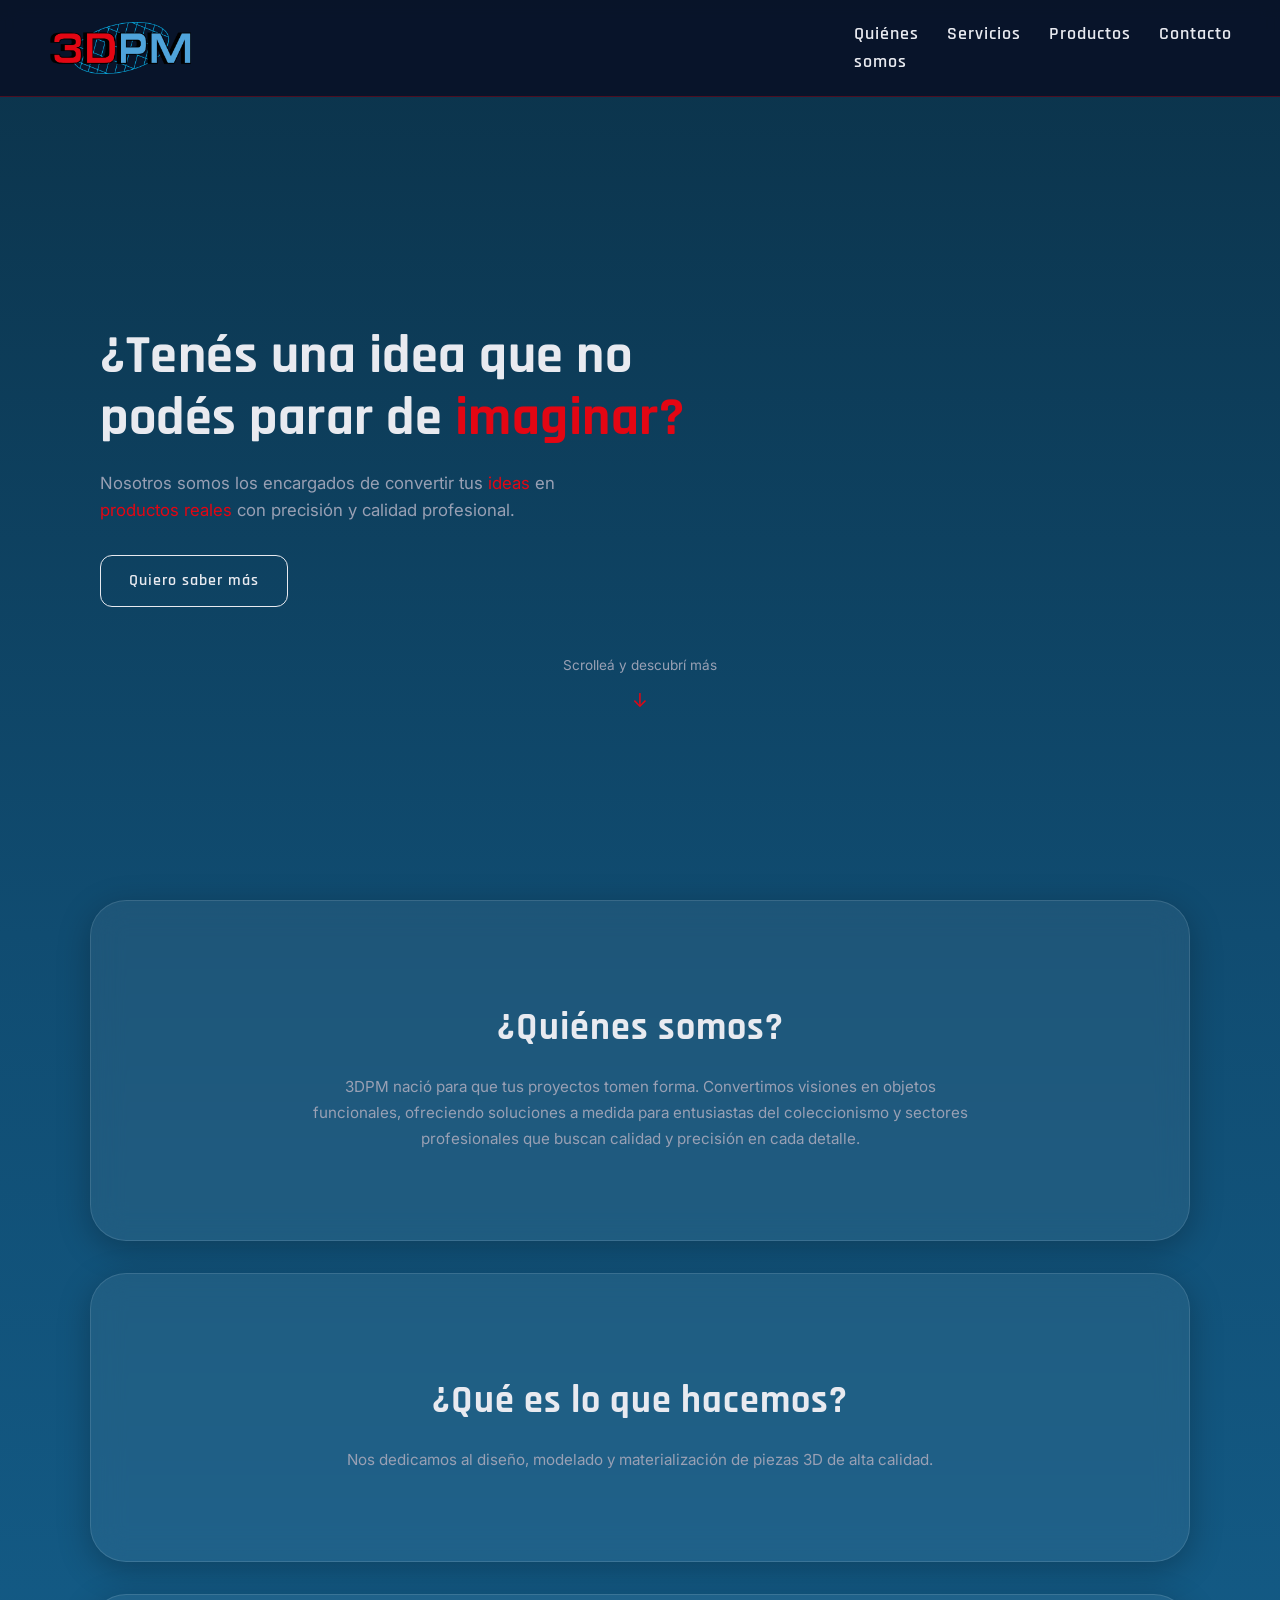
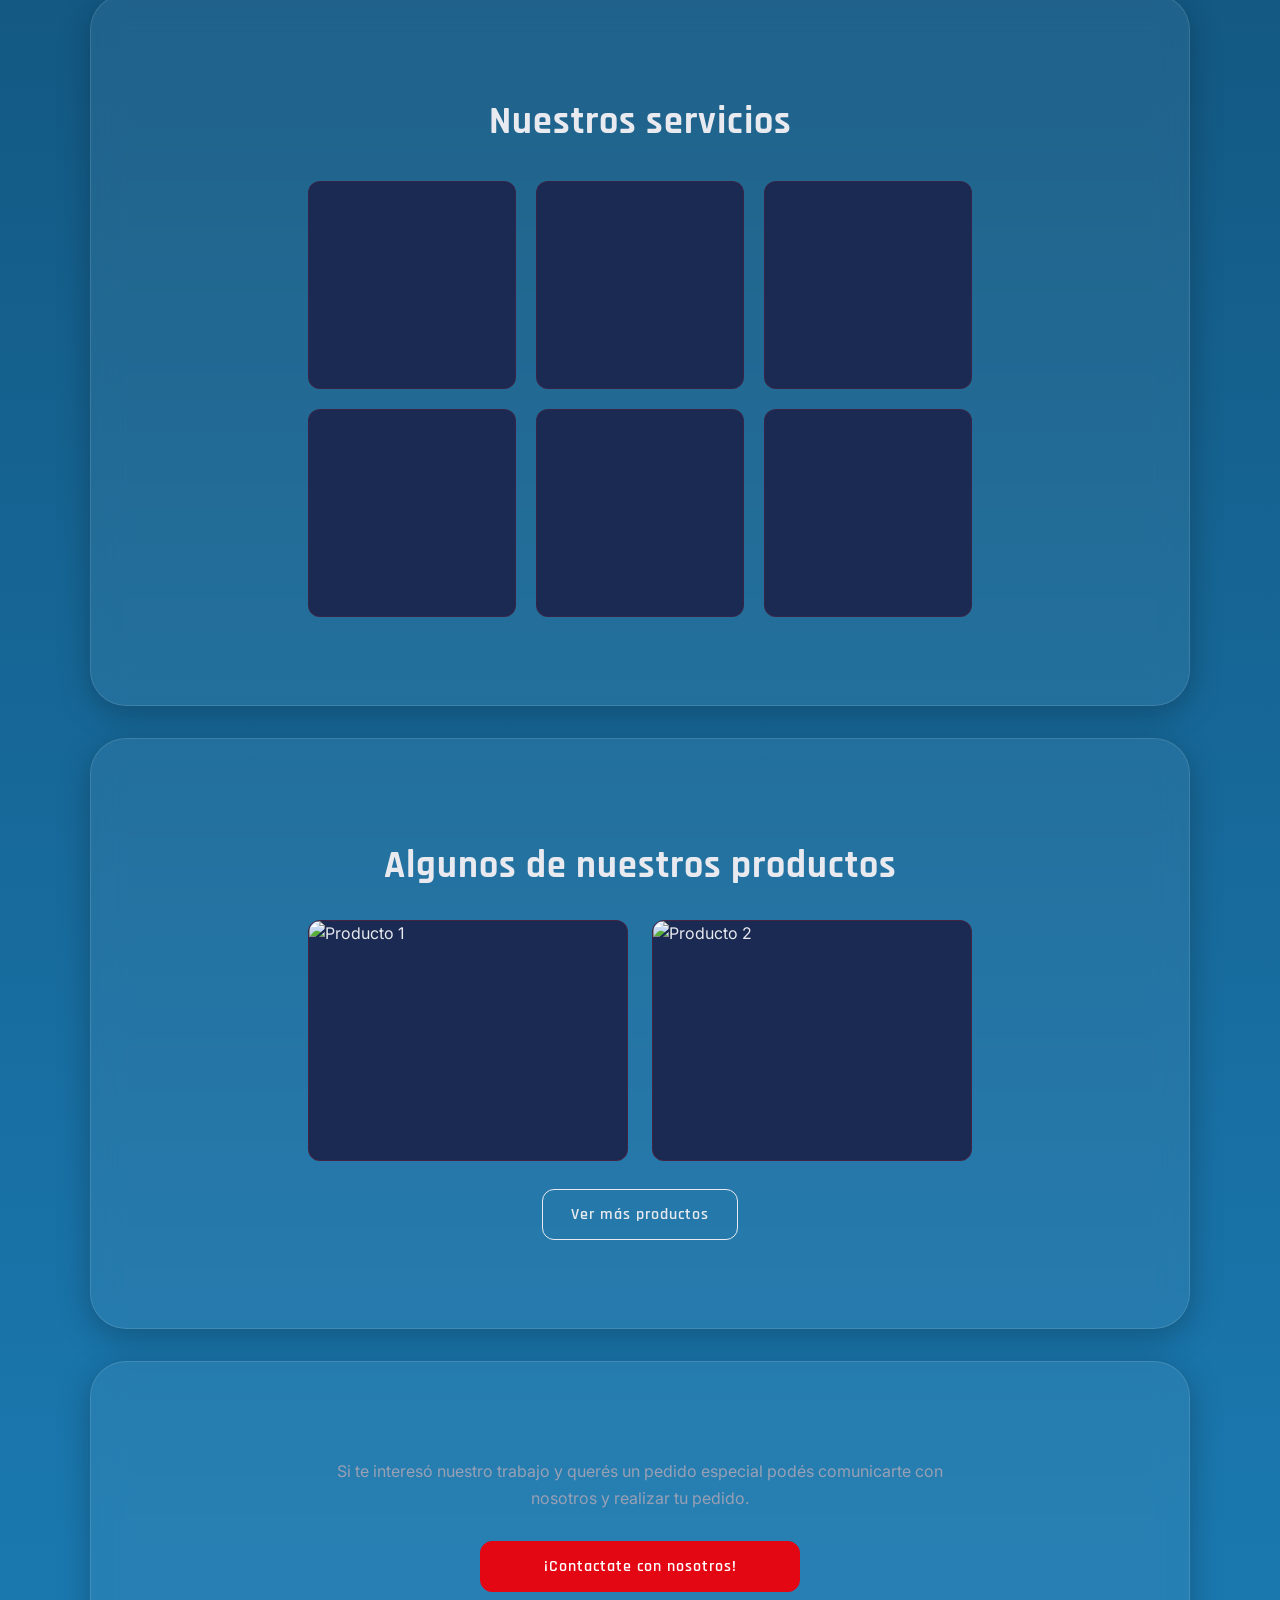
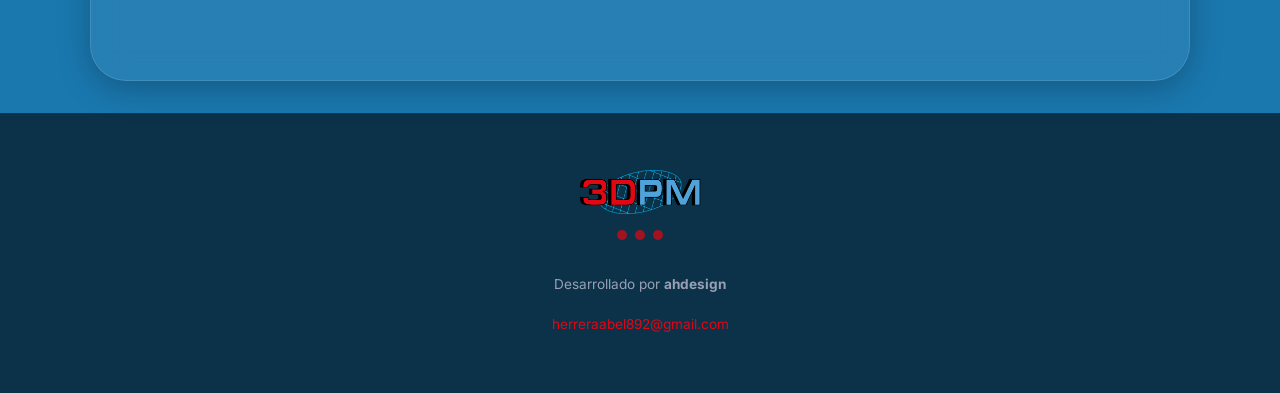
==== commit 7bf34b95: "web de productos y comunicacion de sistemas" ====
--- a/index.html
+++ b/index.html
@@ -11,7 +11,7 @@
 
   <!-- NAV -->
   <nav class="navbar">
-    <a href="#" class="logo"><img class="logoImg" src="images/Recurso 8vetas.png" alt="logo"></a>
+    <a href="index.html" class="logo"><img class="logoImg" src="images/Recurso 8vetas.png" alt="logo"></a>
     <button class="menu-btn" id="menuBtn" aria-label="Abrir menú">
       <span></span><span></span><span></span>
     </button>
@@ -75,13 +75,13 @@
       <h2>Algunos de nuestros productos</h2>
       <div class="products-grid">
         <div class="product-card">
-          <img src="https://placehold.co/320x200/1a2744/ffffff?text=Producto+1" alt="Producto 1" />
+          <a href="productos.html"><img src="https://placehold.co/320x200/1a2744/ffffff?text=Producto+1" alt="Producto 1" /></a>
         </div>
         <div class="product-card">
           <img src="https://placehold.co/320x200/1a2744/ffffff?text=Producto+2" alt="Producto 2" />
         </div>
       </div>
-      <a href="#" class="btn btn-outline">Ver más productos</a>
+      <a href="productos.html" class="btn btn-outline">Ver más productos</a>
     </div>
   </section>
 
@@ -107,4 +107,4 @@
 
   <script src="script.js"></script>
 </body>
-</html>
+</html>
--- a/styles.css
+++ b/styles.css
@@ -10,6 +10,7 @@
   --text-muted:#99a0b4;
   --card-bg:   #1a2a52;
   --radius:    12px;
+  --radius-lg: 28px;
   --font-display: 'Rajdhani', sans-serif;
   --font-body:    'Inter', sans-serif;
   --gradient-main: linear-gradient(
@@ -161,27 +162,20 @@
   50%       { transform: translateY(6px); }
 }
 
-.wave-divider {
-  width: 100%;
-  line-height: 0;
-  overflow: visible; /* ← importante, no hidden */
-}
-
-.wave-divider svg {
-  width: 100%;
-  height: auto;
-  display: block;
-}
-
-/* ========================================
-   SECTIONS
+/* ========================================
+   SECTIONS (glass effect)
    ======================================== */
 .section {
   position: relative;
+  margin: 0 16px 20px;
   padding: 72px 0 64px;
-  
-}
-
+  border-radius: var(--radius-lg);
+  background: rgba(255, 255, 255, 0.06);
+  backdrop-filter: blur(16px);
+  -webkit-backdrop-filter: blur(16px);
+  border: 1px solid rgba(255, 255, 255, 0.12);
+  box-shadow: 0 8px 32px rgba(0, 0, 0, 0.25);
+}
 
 .section-inner {
   padding: 0 28px;
@@ -202,30 +196,6 @@
   color: var(--text-muted);
   font-size: 0.95rem;
   line-height: 1.7;
-}
-
-/* Waves between sections */
-.wave-top, .wave-bottom {
-  position: absolute;
-  left: 0; right: 0;
-  line-height: 0;
-  overflow: hidden;
-}
-
-.wave-top  { top: -1px; }
-.wave-bottom { bottom: -1px; }
-
-.wave-top svg  {
-  width: 100%;
-  height: 60px;
-  display: block;
-  transform: scaleY(-1);
-}
-
-.wave-bottom svg {
-  width: 100%;
-  height: 60px;
-  display: block;
 }
 
 /* ========================================
@@ -267,11 +237,93 @@
   border-radius: var(--radius);
   overflow: hidden;
   border: 1px solid rgba(227, 6, 19, 0.2);
-  transition: border-color 0.25s;
+  transition: border-color 0.25s, transform 0.25s;
   background: var(--card-bg);
-}
-
-.product-card:hover { border-color: var(--accent); }
+  text-align: left;
+  display: flex;
+  flex-direction: column;
+}
+
+.product-card:hover {
+  border-color: var(--accent);
+  transform: translateY(-3px);
+}
+
+.product-card img {
+  aspect-ratio: 4 / 3;
+}
+
+.product-card-body {
+  padding: 16px 18px 20px;
+  display: flex;
+  flex-direction: column;
+  gap: 8px;
+  flex: 1;
+}
+
+.product-card h3 {
+  font-family: var(--font-display);
+  font-size: 1.2rem;
+  font-weight: 700;
+  letter-spacing: 0.5px;
+}
+
+.product-price {
+  font-family: var(--font-display);
+  font-size: 1.1rem;
+  font-weight: 700;
+  color: var(--accent);
+}
+
+.product-desc {
+  color: var(--text-muted);
+  font-size: 0.9rem;
+  line-height: 1.6;
+  flex: 1;
+}
+
+.product-card .btn {
+  margin-top: 8px;
+  align-self: flex-start;
+  padding: 8px 20px;
+  font-size: 0.9rem;
+}
+
+/* ========================================
+   PRODUCTS PAGE HEADER
+   ======================================== */
+.products-header {
+  padding: 140px 28px 20px;
+  text-align: center;
+}
+
+.products-header h1 {
+  font-family: var(--font-display);
+  font-size: clamp(1.8rem, 7vw, 2.6rem);
+  font-weight: 700;
+  letter-spacing: 0.5px;
+  margin-bottom: 12px;
+}
+
+.products-header p {
+  color: var(--text-muted);
+  max-width: 480px;
+  margin: 0 auto;
+}
+
+.back-link {
+  display: inline-block;
+  margin-top: 20px;
+  color: var(--text-muted);
+  font-size: 0.9rem;
+  border-bottom: 1px solid transparent;
+  transition: color 0.2s, border-color 0.2s;
+}
+
+.back-link:hover {
+  color: var(--accent);
+  border-color: var(--accent);
+}
 
 /* ========================================
    BUTTONS
@@ -399,10 +451,18 @@
     grid-template-columns: 1fr 1fr;
     display: grid;
   }
-  
+
+  .products-grid.full-catalog {
+    align-items: stretch;
+  }
+
+  .section {
+    margin: 0 32px 24px;
+  }
 
   .hero h1 { font-size: 3rem; }
 }
+
 /* ========================================
    RESPONSIVE (desktop / web)
    ======================================== */
@@ -433,6 +493,9 @@
   }
 
   .section {
+    margin: 0 auto 32px;
+    max-width: 1100px;
+    border-radius: 36px;
     padding: 96px 0 88px;
   }
 
@@ -454,10 +517,15 @@
     gap: 24px;
   }
 
+  .products-grid.full-catalog {
+    grid-template-columns: repeat(3, 1fr);
+    align-items: stretch;
+  }
+
   .footer {
     padding: 56px 24px;
   }
   .footer .logoImgFooter {
   width: 10%;
 }
-}+}
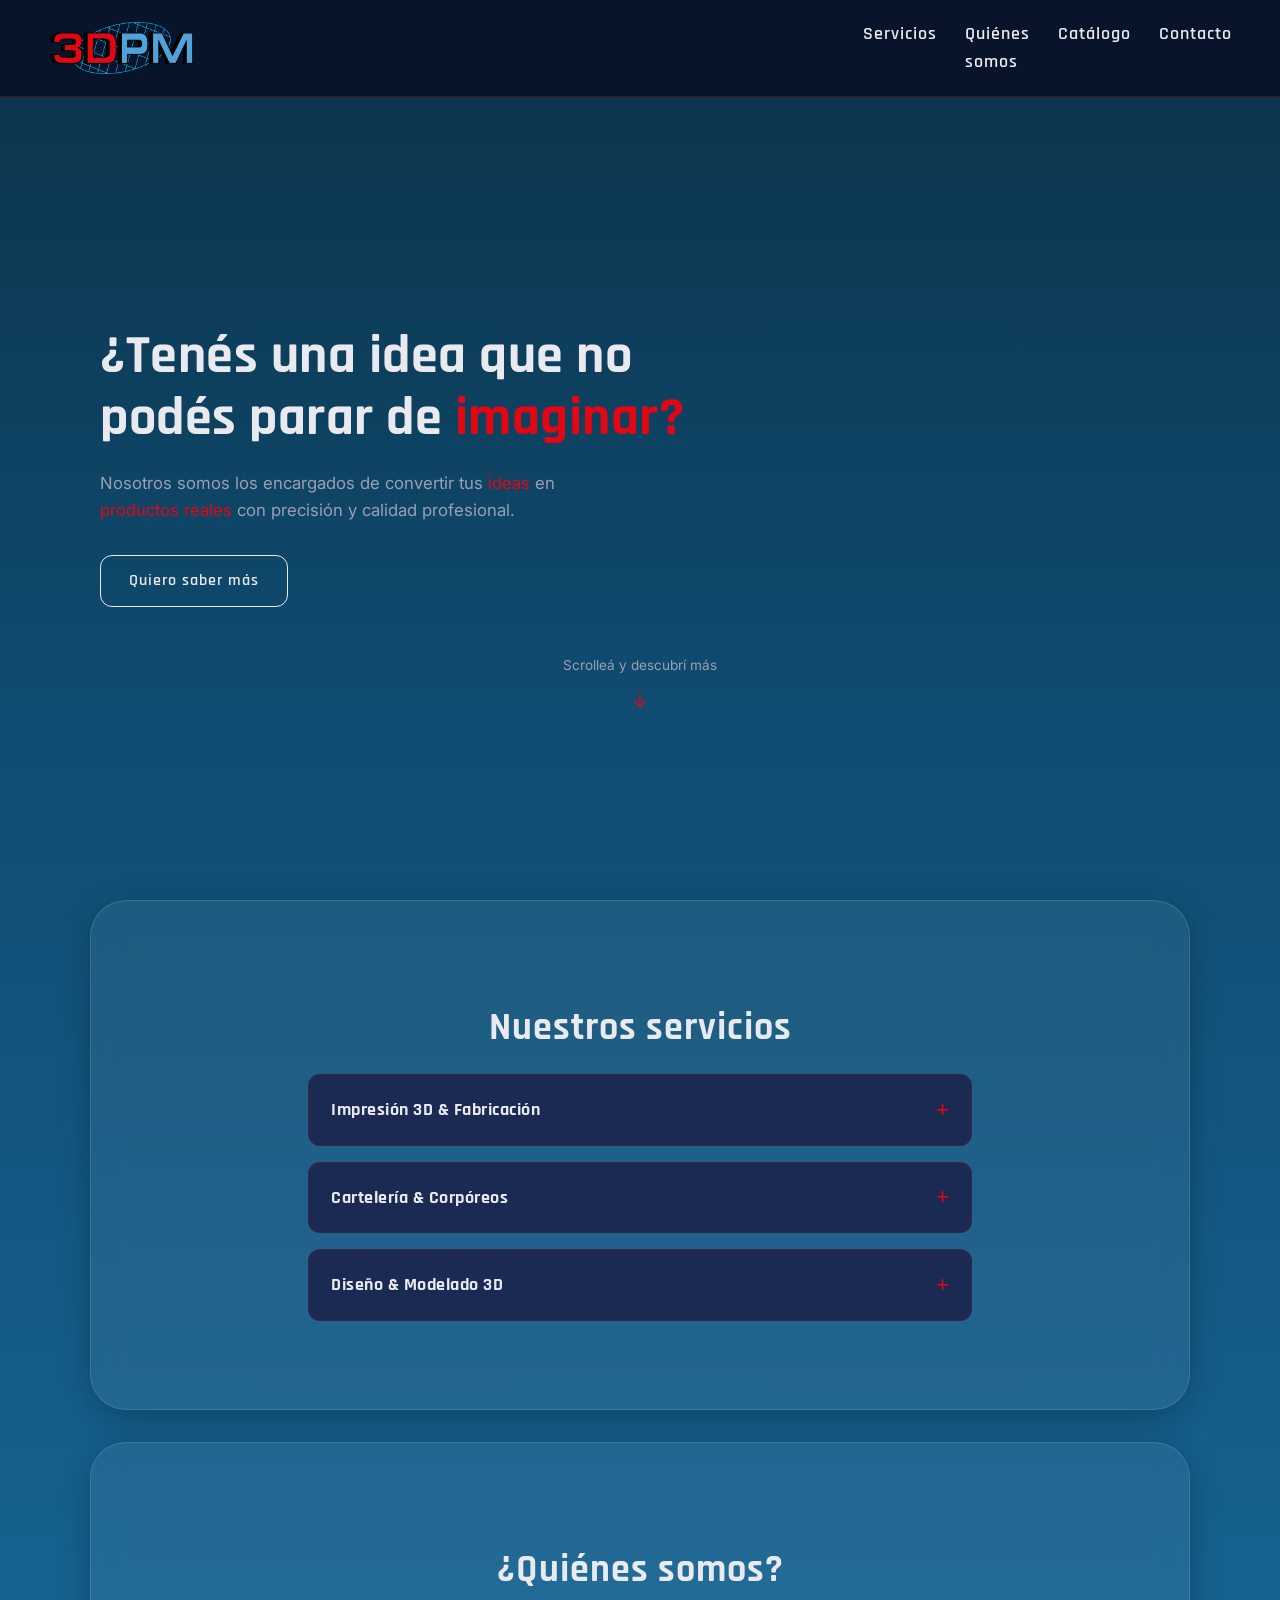
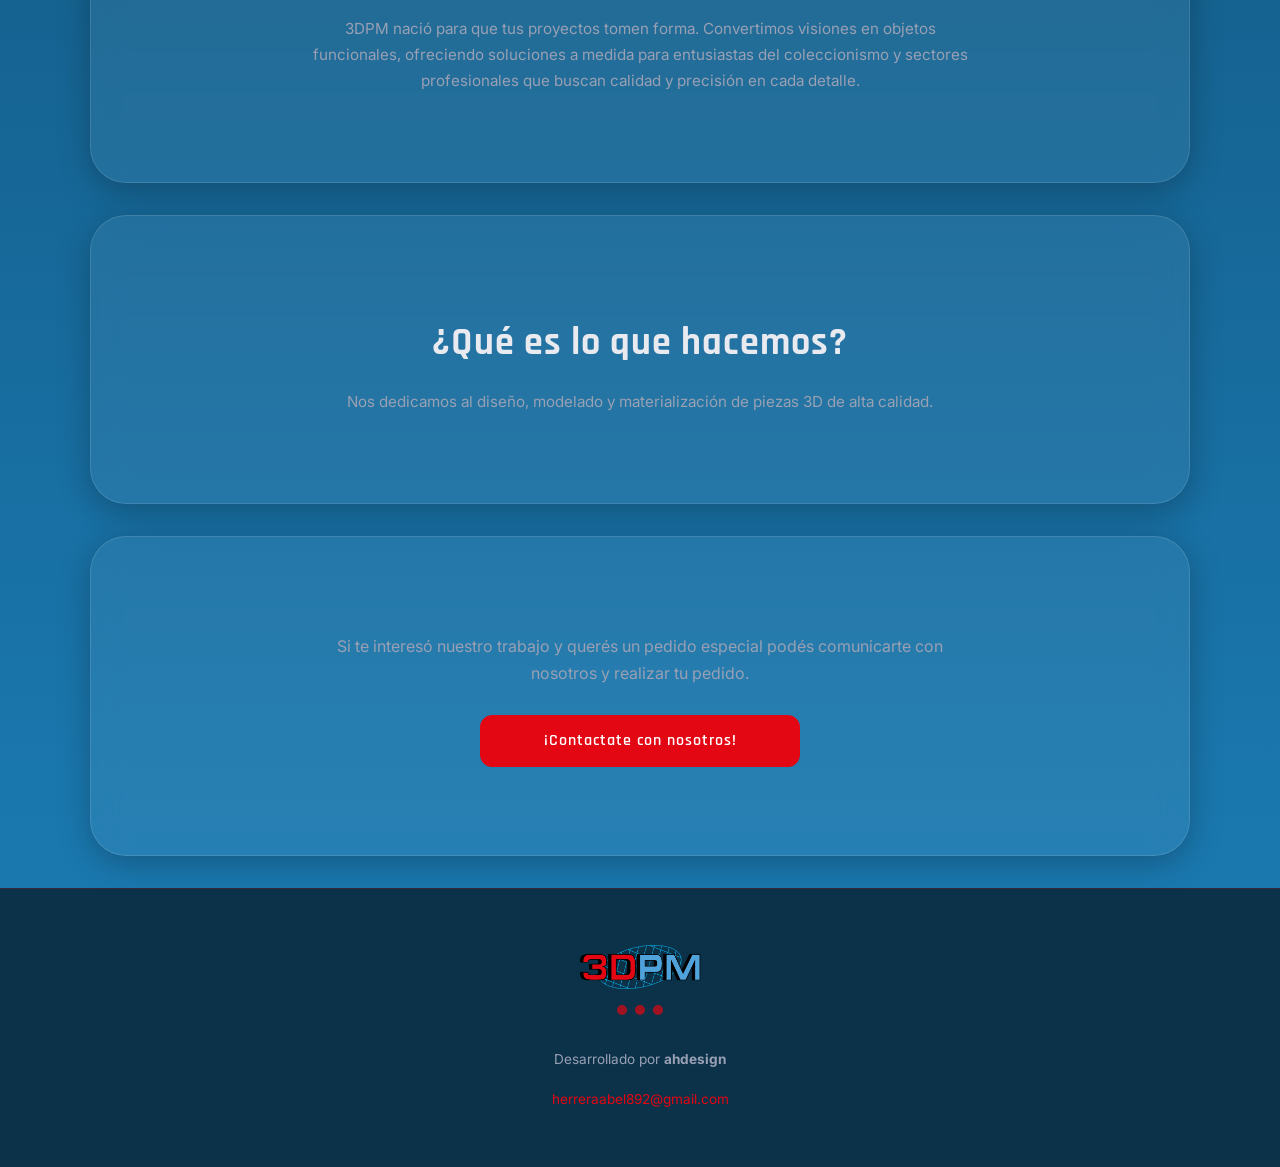
==== commit bca62017: "agregado de categorias" ====
--- a/index.html
+++ b/index.html
@@ -16,9 +16,9 @@
       <span></span><span></span><span></span>
     </button>
     <ul class="nav-links" id="navLinks">
+      <li><a href="#servicios">Servicios</a></li>
       <li><a href="#quienes">Quiénes somos</a></li>
-      <li><a href="#servicios">Servicios</a></li>
-      <li><a href="#productos">Productos</a></li>
+      <li><a href="productos.html">Catálogo</a></li>
       <li><a href="#contacto">Contacto</a></li>
     </ul>
   </nav>
@@ -38,6 +38,16 @@
 </div>
   </section>
 
+  <!-- SERVICIOS (jerarquía máxima) -->
+  <section class="section" id="servicios">
+    <div class="section-inner">
+      <h2>Nuestros servicios</h2>
+      <div class="services-grid" id="servicios-container">
+        <!-- Generado dinámicamente por render-services.js a partir de categorias.js -->
+      </div>
+    </div>
+  </section>
+
   <!-- QUIÉNES SOMOS -->
   <section class="section" id="quienes">
     <div class="section-inner">
@@ -51,37 +61,6 @@
     <div class="section-inner">
       <h2>¿Qué es lo que hacemos?</h2>
       <p>Nos dedicamos al diseño, modelado y materialización de piezas 3D de alta calidad.</p>
-    </div>
-  </section>
-
-  <!-- SERVICIOS -->
-  <section class="section" id="servicios">
-    <div class="section-inner">
-      <h2>Nuestros servicios</h2>
-      <div class="services-grid">
-        <div class="service-card"></div>
-        <div class="service-card"></div>
-        <div class="service-card"></div>
-        <div class="service-card"></div>
-        <div class="service-card"></div>
-        <div class="service-card"></div>
-      </div>
-    </div>
-  </section>
-
-  <!-- PRODUCTOS -->
-  <section class="section section-dark" id="productos">
-    <div class="section-inner">
-      <h2>Algunos de nuestros productos</h2>
-      <div class="products-grid">
-        <div class="product-card">
-          <a href="productos.html"><img src="https://placehold.co/320x200/1a2744/ffffff?text=Producto+1" alt="Producto 1" /></a>
-        </div>
-        <div class="product-card">
-          <img src="https://placehold.co/320x200/1a2744/ffffff?text=Producto+2" alt="Producto 2" />
-        </div>
-      </div>
-      <a href="productos.html" class="btn btn-outline">Ver más productos</a>
     </div>
   </section>
 
@@ -106,5 +85,7 @@
   </footer>
 
   <script src="script.js"></script>
+  <script src="render-services.js"></script>
+  <script src="categorias.js"></script>
 </body>
 </html>
--- a/styles.css
+++ b/styles.css
@@ -199,29 +199,142 @@
 }
 
 /* ========================================
-   SERVICES GRID
+   SERVICES GRID (cards desplegables)
    ======================================== */
 .services-grid {
-  display: grid;
-  grid-template-columns: repeat(3, 1fr);
-  gap: 12px;
-  margin-top: 28px;
-}
-
+  display: flex;
+  gap: 1rem;
+  flex-direction: column;
+}
+.service-card-img {
+  width: 100%;
+  border-radius: 8px;
+  margin-bottom: 1rem;
+}
 .service-card {
-  background: var(--gradi);
   border-radius: var(--radius);
-  aspect-ratio: 1;
   border: 1px solid rgba(227, 6, 19, 0.15);
-  transition: border-color 0.25s, transform 0.25s;
   background: var(--card-bg);
+  overflow: hidden;
+  text-align: left;
+  transition: grid-column 0.3s ease, border-color 0.25s;
 }
 
 .service-card:hover {
   border-color: var(--accent);
-  transform: translateY(-3px);
-}
-
+}
+
+.service-card-header {
+  display: flex;
+  align-items: center;
+  justify-content: space-between;
+  gap: 12px;
+  padding: 20px 22px;
+  cursor: pointer;
+}
+
+.service-card-header h3 {
+  font-family: var(--font-display);
+  font-size: 1.15rem;
+  font-weight: 700;
+  letter-spacing: 0.5px;
+}
+
+.service-card-toggle {
+  flex-shrink: 0;
+  font-size: 1.4rem;
+  font-family: var(--font-display);
+  color: var(--accent);
+  line-height: 1;
+}
+
+.service-card-expand {
+  max-height: 0;
+  overflow: hidden;
+  opacity: 0;
+  padding: 0 22px;
+  transition: max-height 0.35s ease, opacity 0.25s ease, padding 0.35s ease;
+}
+
+.service-card.expanded .service-card-expand {
+  max-height: 500px;
+  opacity: 1;
+  padding: 0 22px 22px;
+}
+
+.service-card.expanded {
+  grid-column: 1 / -1;
+}
+
+.service-card-desc {
+  color: var(--text-muted);
+  font-size: 0.9rem;
+  line-height: 1.6;
+  margin-bottom: 14px;
+}
+
+.subcategory-list {
+  display: flex;
+  flex-wrap: wrap;
+  gap: 8px;
+}
+
+.subcategory-chip {
+  display: inline-block;
+  padding: 6px 14px;
+  border-radius: 999px;
+  border: 1px solid rgba(227, 6, 19, 0.35);
+  color: var(--text);
+  font-size: 0.82rem;
+  transition: background 0.2s, border-color 0.2s;
+}
+
+.subcategory-chip:hover {
+  background: var(--accent);
+  border-color: var(--accent);
+  color: #fff;
+}
+
+/* Hover real solo en dispositivos con mouse/trackpad */
+@media (hover: hover) and (pointer: fine) {
+  .service-card:hover {
+    grid-column: 1 / -1;
+  }
+
+  .service-card:hover .service-card-expand {
+    max-height: 500px;
+    opacity: 1;
+    padding: 0 22px 22px;
+  }
+}
+/* ========================================
+   SERVICE GRID
+   ======================================== */
+   /* Lista de ítems dentro del desplegable de servicio */
+.service-items-list {
+  list-style: none;
+  padding: 0;
+  margin: 1rem 0;
+  display: flex;
+  flex-direction: column;
+  gap: 0.5rem;
+  text-align: left;
+}
+
+.service-items-list li {
+  font-size: 0.95rem;
+  opacity: 0.9;
+}
+
+.service-card-action {
+  margin-top: 1.2rem;
+  text-align: center;
+}
+
+.btn-sm {
+  padding: 6px 14px;
+  font-size: 0.85rem;
+}
 /* ========================================
    PRODUCTS GRID
    ======================================== */
@@ -287,6 +400,52 @@
   align-self: flex-start;
   padding: 8px 20px;
   font-size: 0.9rem;
+}
+
+/* ========================================
+   CATALOG FILTER TABS
+   ======================================== */
+.category-tabs,
+.subcategory-tabs {
+  display: flex;
+  flex-wrap: wrap;
+  gap: 10px;
+  justify-content: center;
+  margin-bottom: 20px;
+}
+
+.subcategory-tabs {
+  margin-bottom: 32px;
+}
+
+.filter-tab {
+  font-family: var(--font-display);
+  font-size: 0.9rem;
+  font-weight: 600;
+  letter-spacing: 0.5px;
+  padding: 8px 20px;
+  border-radius: 999px;
+  border: 1.5px solid rgba(255, 255, 255, 0.15);
+  background: transparent;
+  color: var(--text-muted);
+  cursor: pointer;
+  transition: all 0.2s;
+}
+
+.filter-tab:hover {
+  border-color: var(--accent);
+  color: var(--text);
+}
+
+.filter-tab.active {
+  background: var(--accent);
+  border-color: var(--accent);
+  color: #fff;
+}
+
+.filter-tab-sub {
+  font-size: 0.8rem;
+  padding: 6px 16px;
 }
 
 /* ========================================
@@ -374,7 +533,79 @@
   margin-bottom: 28px;
   font-size: 1rem;
 }
-
+/* ========================================
+   FILTRADO DE PRODUCTOS
+   ======================================== */
+   /* Imagen en las tarjetas desplegables de servicio */
+.service-card-img {
+  width: 100%;
+  height: 180px;
+  object-fit: cover;
+  border-radius: 8px;
+  margin-bottom: 1rem;
+}
+
+/* Contenedor general de filtros */
+.filters-container {
+  display: flex;
+  flex-wrap: wrap;
+  justify-content: center;
+  align-items: center;
+  gap: 1.2rem;
+  margin-bottom: 2.5rem;
+  width: 100%;
+}
+
+/* Grupo individual (Label + Select) */
+.filter-group {
+  display: flex;
+  flex-direction: column; /* En mobile: Label ARRIBA del desplegable */
+  align-items: flex-start;
+  gap: 0.4rem;
+  width: 100%;            /* Ocupa el ancho disponible */
+  max-width: 300px;       /* Límite para que no se estire gigante en mobile */
+}
+
+.filter-group label {
+  font-weight: 600;
+  font-size: 0.9rem;
+  color: #ffffff;
+}
+
+/* Desplegable */
+.filter-select {
+  width: 100%;             /* Se adapta al 100% del grupo */
+  box-sizing: border-box;  /* Evita que el padding rompa el ancho total */
+  padding: 10px 14px;
+  border-radius: 8px;
+  border: 1px solid rgba(255, 255, 255, 0.25);
+  background-color: #1a2744; /* Cambiar por tu color de fondo */
+  color: #ffffff;
+  font-family: inherit;
+  font-size: 0.95rem;
+  cursor: pointer;
+  outline: none;
+  text-overflow: ellipsis; /* Si el texto es larguísimo, pone "..." en vez de desbordar */
+}
+
+.filter-select option {
+  background-color: #1a2744;
+  color: #ffffff;
+}
+
+/* Ajuste para Tablet / Desktop (pantallas de 600px o más) */
+@media (min-width: 600px) {
+  .filter-group {
+    flex-direction: row;  /* En pantallas grandes: Label AL LADO del desplegable */
+    align-items: center;
+    width: auto;
+    max-width: none;
+  }
+
+  .filter-select {
+    width: auto;          /* Recupera su tamaño según el contenido */
+  }
+}
 /* ========================================
    FOOTER
    ======================================== */
@@ -456,6 +687,10 @@
     align-items: stretch;
   }
 
+  .services-grid {
+    grid-template-columns: repeat(2, 1fr);
+  }
+
   .section {
     margin: 0 32px 24px;
   }
@@ -508,7 +743,7 @@
   }
 
   .services-grid {
-    gap: 20px;
+    gap: 1rem;
   }
 
   .products-grid {
@@ -528,4 +763,4 @@
   .footer .logoImgFooter {
   width: 10%;
 }
-}
+}
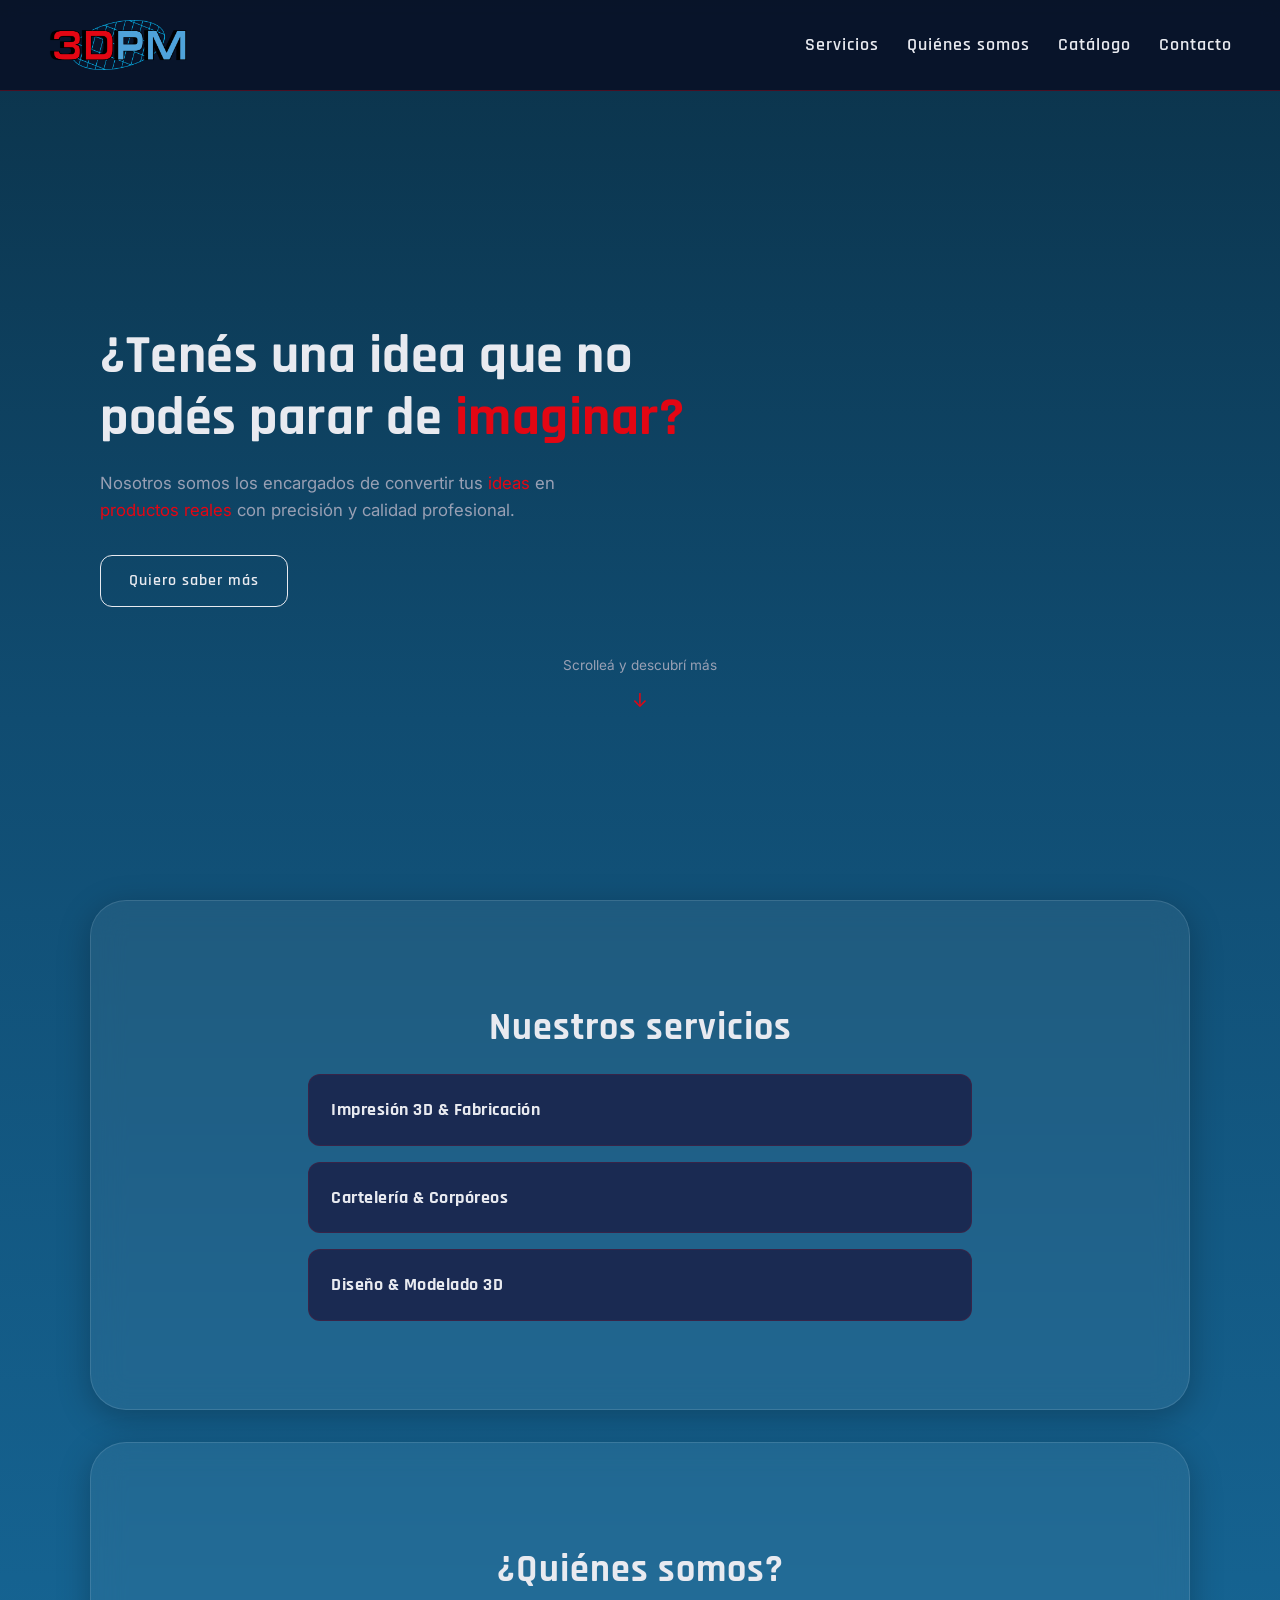
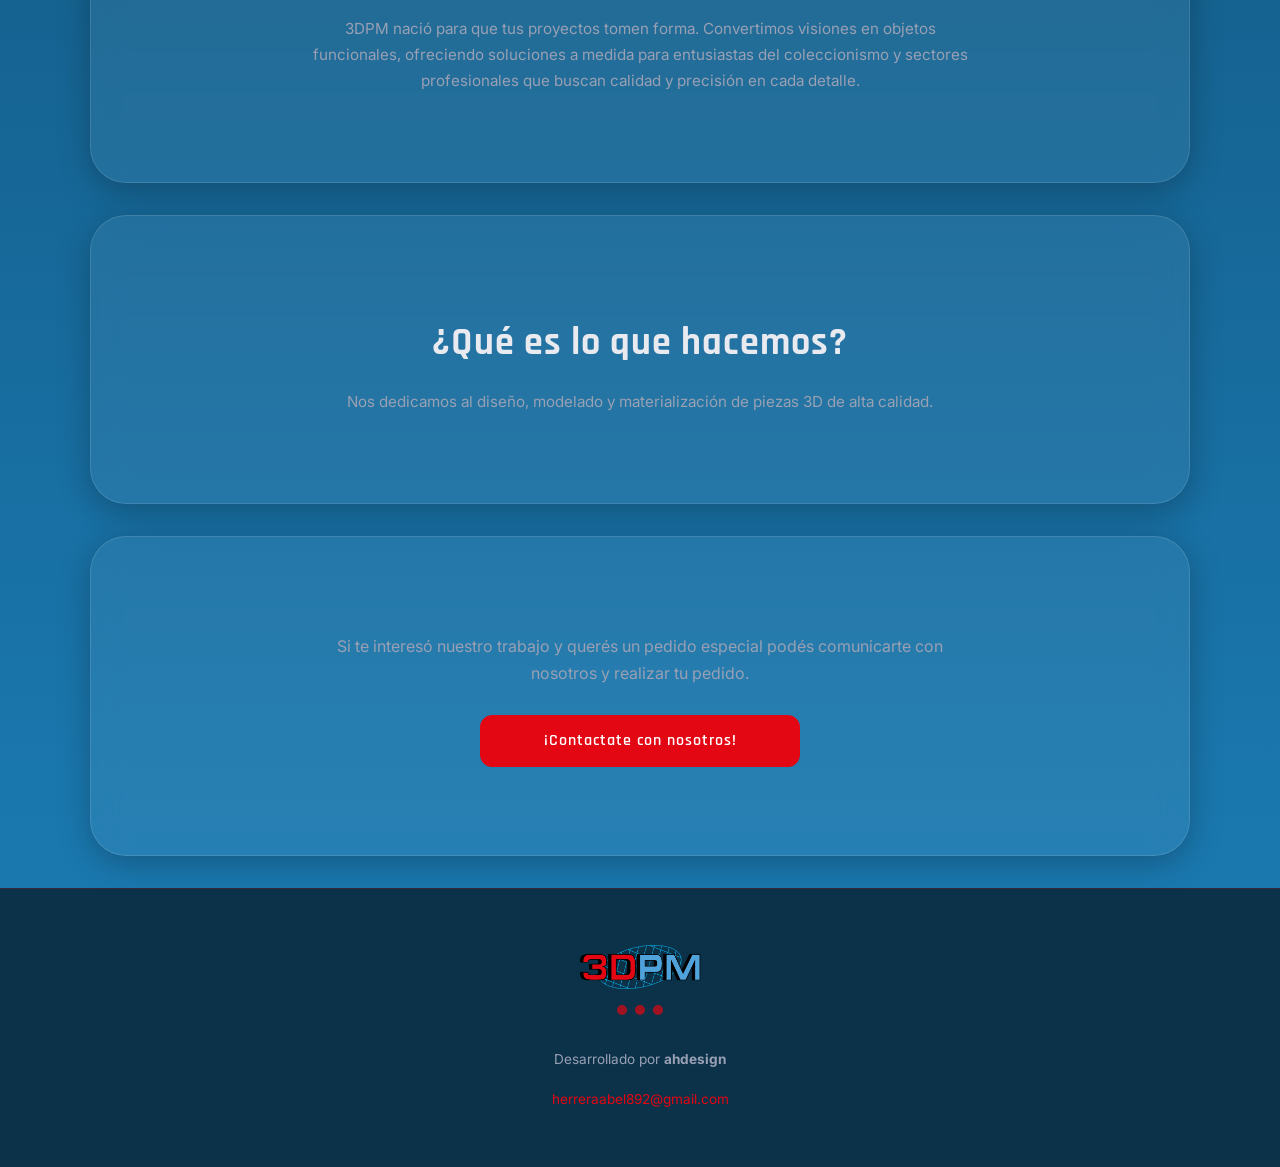
==== commit 8128dafa: "base de datos y logica de carga para productos" ====
--- a/index.html
+++ b/index.html
@@ -3,6 +3,7 @@
 <head>
   <meta charset="UTF-8" />
   <meta name="viewport" content="width=device-width, initial-scale=1.0" />
+  <link rel="icon" type="image/png" href="images/isotipo.png">
   <title>3DPM – Impresión 3D</title>
   <link rel="stylesheet" href="styles.css" />
   <link href="https://fonts.googleapis.com/css2?family=Rajdhani:wght@600;700&family=Inter:wght@400;500&display=swap" rel="stylesheet" />
@@ -34,8 +35,6 @@
       <span>Scrolleá y descubrí más</span>
       <div class="scroll-arrow">&#8595;</div>
     </div>
-    <div class="wave-divider">
-</div>
   </section>
 
   <!-- SERVICIOS (jerarquía máxima) -->
--- a/styles.css
+++ b/styles.css
@@ -1,18 +1,18 @@
 /* ========================================
-   TOKENS
+   TOKENS & VARIABLES
    ======================================== */
 :root {
-  --bg:        #0d1b3e;
-  --bg-dark:   #0B3249;
-  --accent:    #E30613;
-  --accent-lt: #ff1a26;
-  --text:      #e8eaf0;
-  --text-muted:#99a0b4;
-  --card-bg:   #1a2a52;
-  --radius:    12px;
-  --radius-lg: 28px;
-  --font-display: 'Rajdhani', sans-serif;
-  --font-body:    'Inter', sans-serif;
+  --bg:          #0d1b3e;
+  --bg-dark:     #0B3249;
+  --accent:      #E30613;
+  --accent-lt:   #ff1a26;
+  --text:        #e8eaf0;
+  --text-muted:  #99a0b4;
+  --card-bg:     #1a2a52;
+  --radius:      12px;
+  --radius-lg:   28px;
+  --font-display:'Rajdhani', sans-serif;
+  --font-body:   'Inter', sans-serif;
   --gradient-main: linear-gradient(
     to bottom,
     rgb(11, 50, 73)   0%,
@@ -24,9 +24,15 @@
 /* ========================================
    RESET & BASE
    ======================================== */
-*, *::before, *::after { box-sizing: border-box; margin: 0; padding: 0; }
-
-html { scroll-behavior: smooth; }
+*, *::before, *::after {
+  box-sizing: border-box;
+  margin: 0;
+  padding: 0;
+}
+
+html {
+  scroll-behavior: smooth;
+}
 
 body {
   background: var(--gradient-main);
@@ -37,9 +43,17 @@
   overflow-x: hidden;
 }
 
-img { display: block; width: 100%; height: auto; object-fit: cover; }
-
-a { color: inherit; text-decoration: none; }
+img {
+  display: block;
+  width: 100%;
+  height: auto;
+  object-fit: cover;
+}
+
+a {
+  color: inherit;
+  text-decoration: none;
+}
 
 /* ========================================
    NAVBAR
@@ -57,8 +71,16 @@
   border-bottom: 1px solid rgba(227, 6, 19, 0.3);
 }
 
-.logoImg{
-  width: 30%;
+.navbar .logo {
+  display: flex;
+  align-items: center;
+  width: auto;
+  flex-shrink: 0;
+}
+
+.logoImg {
+  width: 140px;
+  height: auto;
 }
 
 .menu-btn {
@@ -96,7 +118,9 @@
   border-bottom: 1px solid rgba(227, 6, 19, 0.3);
 }
 
-.nav-links.open { display: flex; }
+.nav-links.open {
+  display: flex;
+}
 
 .nav-links a {
   font-family: var(--font-display);
@@ -107,7 +131,9 @@
   transition: color 0.2s;
 }
 
-.nav-links a:hover { color: var(--accent); }
+.nav-links a:hover {
+  color: var(--accent);
+}
 
 /* ========================================
    HERO
@@ -121,7 +147,9 @@
   position: relative;
 }
 
-.hero-content { max-width: 480px; }
+.hero-content {
+  max-width: 480px;
+}
 
 .hero h1 {
   font-family: var(--font-display);
@@ -139,7 +167,9 @@
   max-width: 360px;
 }
 
-.accent { color: var(--accent); }
+.accent {
+  color: var(--accent);
+}
 
 .scroll-hint {
   margin-top: 48px;
@@ -162,8 +192,15 @@
   50%       { transform: translateY(6px); }
 }
 
-/* ========================================
-   SECTIONS (glass effect)
+.wave-divider {
+  width: 100%;
+  height: 2px;
+  background: linear-gradient(90deg, transparent, rgba(227, 6, 19, 0.4), transparent);
+  margin-top: 40px;
+}
+
+/* ========================================
+   SECTIONS (Glassmorphism)
    ======================================== */
 .section {
   position: relative;
@@ -199,29 +236,21 @@
 }
 
 /* ========================================
-   SERVICES GRID (cards desplegables)
+   SERVICES GRID (Tarjetas Desplegables)
    ======================================== */
 .services-grid {
   display: flex;
+  flex-direction: column;
   gap: 1rem;
-  flex-direction: column;
-}
-.service-card-img {
-  width: 100%;
-  border-radius: 8px;
-  margin-bottom: 1rem;
-}
+}
+
 .service-card {
   border-radius: var(--radius);
   border: 1px solid rgba(227, 6, 19, 0.15);
   background: var(--card-bg);
   overflow: hidden;
   text-align: left;
-  transition: grid-column 0.3s ease, border-color 0.25s;
-}
-
-.service-card:hover {
-  border-color: var(--accent);
+  transition: all 0.3s ease;
 }
 
 .service-card-header {
@@ -249,21 +278,32 @@
 }
 
 .service-card-expand {
+  display: flex;
+  flex-direction: column;
+  width: 100%;
   max-height: 0;
-  overflow: hidden;
   opacity: 0;
+  visibility: hidden;
   padding: 0 22px;
-  transition: max-height 0.35s ease, opacity 0.25s ease, padding 0.35s ease;
+  transition: max-height 0.4s cubic-bezier(0.4, 0, 0.2, 1),
+              opacity 0.3s ease,
+              visibility 0.3s ease,
+              padding 0.3s ease;
 }
 
 .service-card.expanded .service-card-expand {
-  max-height: 500px;
+  max-height: 600px;
   opacity: 1;
+  visibility: visible;
   padding: 0 22px 22px;
 }
 
-.service-card.expanded {
-  grid-column: 1 / -1;
+.service-card-img {
+  width: 100%;
+  height: 180px;
+  object-fit: cover;
+  border-radius: 8px;
+  margin-bottom: 1rem;
 }
 
 .service-card-desc {
@@ -295,48 +335,71 @@
   color: #fff;
 }
 
-/* Hover real solo en dispositivos con mouse/trackpad */
-@media (hover: hover) and (pointer: fine) {
-  .service-card:hover {
-    grid-column: 1 / -1;
-  }
-
-  .service-card:hover .service-card-expand {
-    max-height: 500px;
-    opacity: 1;
-    padding: 0 22px 22px;
-  }
-}
-/* ========================================
-   SERVICE GRID
-   ======================================== */
-   /* Lista de ítems dentro del desplegable de servicio */
-.service-items-list {
-  list-style: none;
-  padding: 0;
-  margin: 1rem 0;
-  display: flex;
-  flex-direction: column;
-  gap: 0.5rem;
-  text-align: left;
-}
-
-.service-items-list li {
-  font-size: 0.95rem;
-  opacity: 0.9;
-}
-
 .service-card-action {
   margin-top: 1.2rem;
+  width: 100%;
+  display: flex;
+  justify-content: center;
+}
+
+.service-card-action .btn {
+  display: inline-block;
+  width: 100%;
+  max-width: 280px;
   text-align: center;
 }
 
-.btn-sm {
-  padding: 6px 14px;
-  font-size: 0.85rem;
-}
-/* ========================================
-   PRODUCTS GRID
+/* ========================================
+   FILTROS DESPLEGABLES (CATÁLOGO)
+   ======================================== */
+.filters-container {
+  display: flex;
+  flex-wrap: wrap;
+  justify-content: center;
+  align-items: center;
+  gap: 1.2rem;
+  margin-bottom: 2.5rem;
+  width: 100%;
+}
+
+.filter-group {
+  display: flex;
+  flex-direction: column;
+  align-items: flex-start;
+  gap: 0.4rem;
+  width: 100%;
+  max-width: 300px;
+}
+
+.filter-group label {
+  font-family: var(--font-display);
+  font-weight: 600;
+  font-size: 0.95rem;
+  color: #ffffff;
+}
+
+.filter-select {
+  width: 100%;
+  box-sizing: border-box;
+  padding: 10px 14px;
+  border-radius: 8px;
+  border: 1px solid rgba(227, 6, 19, 0.4);
+  background-color: #1a2744;
+  color: #ffffff;
+  font-family: inherit;
+  font-size: 0.95rem;
+  cursor: pointer;
+  outline: none;
+  text-overflow: ellipsis;
+}
+
+.filter-select option {
+  background-color: #1a2744;
+  color: #ffffff;
+}
+
+/* ========================================
+   PRODUCTS GRID & EMPTY STATE
    ======================================== */
 .products-grid {
   display: flex;
@@ -344,6 +407,15 @@
   gap: 16px;
   margin-top: 24px;
   margin-bottom: 28px;
+}
+
+.empty-state {
+  grid-column: 1 / -1;
+  text-align: center;
+  width: 100%;
+  padding: 40px 0;
+  color: var(--text-muted);
+  font-size: 1.05rem;
 }
 
 .product-card {
@@ -403,53 +475,7 @@
 }
 
 /* ========================================
-   CATALOG FILTER TABS
-   ======================================== */
-.category-tabs,
-.subcategory-tabs {
-  display: flex;
-  flex-wrap: wrap;
-  gap: 10px;
-  justify-content: center;
-  margin-bottom: 20px;
-}
-
-.subcategory-tabs {
-  margin-bottom: 32px;
-}
-
-.filter-tab {
-  font-family: var(--font-display);
-  font-size: 0.9rem;
-  font-weight: 600;
-  letter-spacing: 0.5px;
-  padding: 8px 20px;
-  border-radius: 999px;
-  border: 1.5px solid rgba(255, 255, 255, 0.15);
-  background: transparent;
-  color: var(--text-muted);
-  cursor: pointer;
-  transition: all 0.2s;
-}
-
-.filter-tab:hover {
-  border-color: var(--accent);
-  color: var(--text);
-}
-
-.filter-tab.active {
-  background: var(--accent);
-  border-color: var(--accent);
-  color: #fff;
-}
-
-.filter-tab-sub {
-  font-size: 0.8rem;
-  padding: 6px 16px;
-}
-
-/* ========================================
-   PRODUCTS PAGE HEADER
+   PRODUCTS PAGE HEADER & BACK LINK
    ======================================== */
 .products-header {
   padding: 140px 28px 20px;
@@ -527,85 +553,15 @@
 /* ========================================
    CTA SECTION
    ======================================== */
-.cta-section { text-align: center; }
+.cta-section {
+  text-align: center;
+}
 
 .cta-section .section-inner p {
   margin-bottom: 28px;
   font-size: 1rem;
 }
-/* ========================================
-   FILTRADO DE PRODUCTOS
-   ======================================== */
-   /* Imagen en las tarjetas desplegables de servicio */
-.service-card-img {
-  width: 100%;
-  height: 180px;
-  object-fit: cover;
-  border-radius: 8px;
-  margin-bottom: 1rem;
-}
-
-/* Contenedor general de filtros */
-.filters-container {
-  display: flex;
-  flex-wrap: wrap;
-  justify-content: center;
-  align-items: center;
-  gap: 1.2rem;
-  margin-bottom: 2.5rem;
-  width: 100%;
-}
-
-/* Grupo individual (Label + Select) */
-.filter-group {
-  display: flex;
-  flex-direction: column; /* En mobile: Label ARRIBA del desplegable */
-  align-items: flex-start;
-  gap: 0.4rem;
-  width: 100%;            /* Ocupa el ancho disponible */
-  max-width: 300px;       /* Límite para que no se estire gigante en mobile */
-}
-
-.filter-group label {
-  font-weight: 600;
-  font-size: 0.9rem;
-  color: #ffffff;
-}
-
-/* Desplegable */
-.filter-select {
-  width: 100%;             /* Se adapta al 100% del grupo */
-  box-sizing: border-box;  /* Evita que el padding rompa el ancho total */
-  padding: 10px 14px;
-  border-radius: 8px;
-  border: 1px solid rgba(255, 255, 255, 0.25);
-  background-color: #1a2744; /* Cambiar por tu color de fondo */
-  color: #ffffff;
-  font-family: inherit;
-  font-size: 0.95rem;
-  cursor: pointer;
-  outline: none;
-  text-overflow: ellipsis; /* Si el texto es larguísimo, pone "..." en vez de desbordar */
-}
-
-.filter-select option {
-  background-color: #1a2744;
-  color: #ffffff;
-}
-
-/* Ajuste para Tablet / Desktop (pantallas de 600px o más) */
-@media (min-width: 600px) {
-  .filter-group {
-    flex-direction: row;  /* En pantallas grandes: Label AL LADO del desplegable */
-    align-items: center;
-    width: auto;
-    max-width: none;
-  }
-
-  .filter-select {
-    width: auto;          /* Recupera su tamaño según el contenido */
-  }
-}
+
 /* ========================================
    FOOTER
    ======================================== */
@@ -645,11 +601,16 @@
   line-height: 1.8;
 }
 
-.footer a { color: var(--accent); }
-.footer a:hover { text-decoration: underline; }
-
-/* ========================================
-   SCROLL REVEAL (clase aplicada por JS)
+.footer a {
+  color: var(--accent);
+}
+
+.footer a:hover {
+  text-decoration: underline;
+}
+
+/* ========================================
+   SCROLL REVEAL
    ======================================== */
 .reveal {
   opacity: 0;
@@ -663,10 +624,28 @@
 }
 
 /* ========================================
-   RESPONSIVE (tablet+)
+   RESPONSIVE (TABLET - 600px+)
+   ======================================== */
+@media (min-width: 600px) {
+  .filter-group {
+    flex-direction: row;
+    align-items: center;
+    width: auto;
+    max-width: none;
+  }
+
+  .filter-select {
+    width: auto;
+  }
+}
+
+/* ========================================
+   RESPONSIVE (TABLET - 768px+)
    ======================================== */
 @media (min-width: 768px) {
-  .menu-btn { display: none; }
+  .menu-btn {
+    display: none;
+  }
 
   .nav-links {
     display: flex;
@@ -679,8 +658,8 @@
   }
 
   .products-grid {
+    display: grid;
     grid-template-columns: 1fr 1fr;
-    display: grid;
   }
 
   .products-grid.full-catalog {
@@ -688,26 +667,29 @@
   }
 
   .services-grid {
-    grid-template-columns: repeat(2, 1fr);
+    display: flex;
   }
 
   .section {
     margin: 0 32px 24px;
   }
 
-  .hero h1 { font-size: 3rem; }
-}
-
-/* ========================================
-   RESPONSIVE (desktop / web)
+  .hero h1 {
+    font-size: 3rem;
+  }
+}
+
+/* ========================================
+   RESPONSIVE (DESKTOP - 1024px+) & HOVER
    ======================================== */
 @media (min-width: 1024px) {
   .navbar {
     padding: 20px 48px;
   }
 
-  .logoImg{
-    width: 18%;
+  .logoImg {
+    width: 140px;
+    height: auto;
   }
 
   .hero {
@@ -743,6 +725,8 @@
   }
 
   .services-grid {
+    display: flex;
+    flex-direction: column;
     gap: 1rem;
   }
 
@@ -760,7 +744,28 @@
   .footer {
     padding: 56px 24px;
   }
+
   .footer .logoImgFooter {
-  width: 10%;
-}
-}+    width: 10%;
+  }
+}
+
+/* Hover real solo en escritorio con mouse */
+@media (hover: hover) and (pointer: fine) {
+  .service-card:hover {
+    transform: translateY(-4px);
+    box-shadow: 0 10px 20px rgba(0, 0, 0, 0.25);
+    border-color: var(--accent);
+  }
+
+  .service-card:hover .service-card-expand {
+    max-height: 600px;
+    opacity: 1;
+    visibility: visible;
+    padding-bottom: 1rem;
+  }
+
+  .service-card-toggle {
+    display: none !important;
+  }
+}
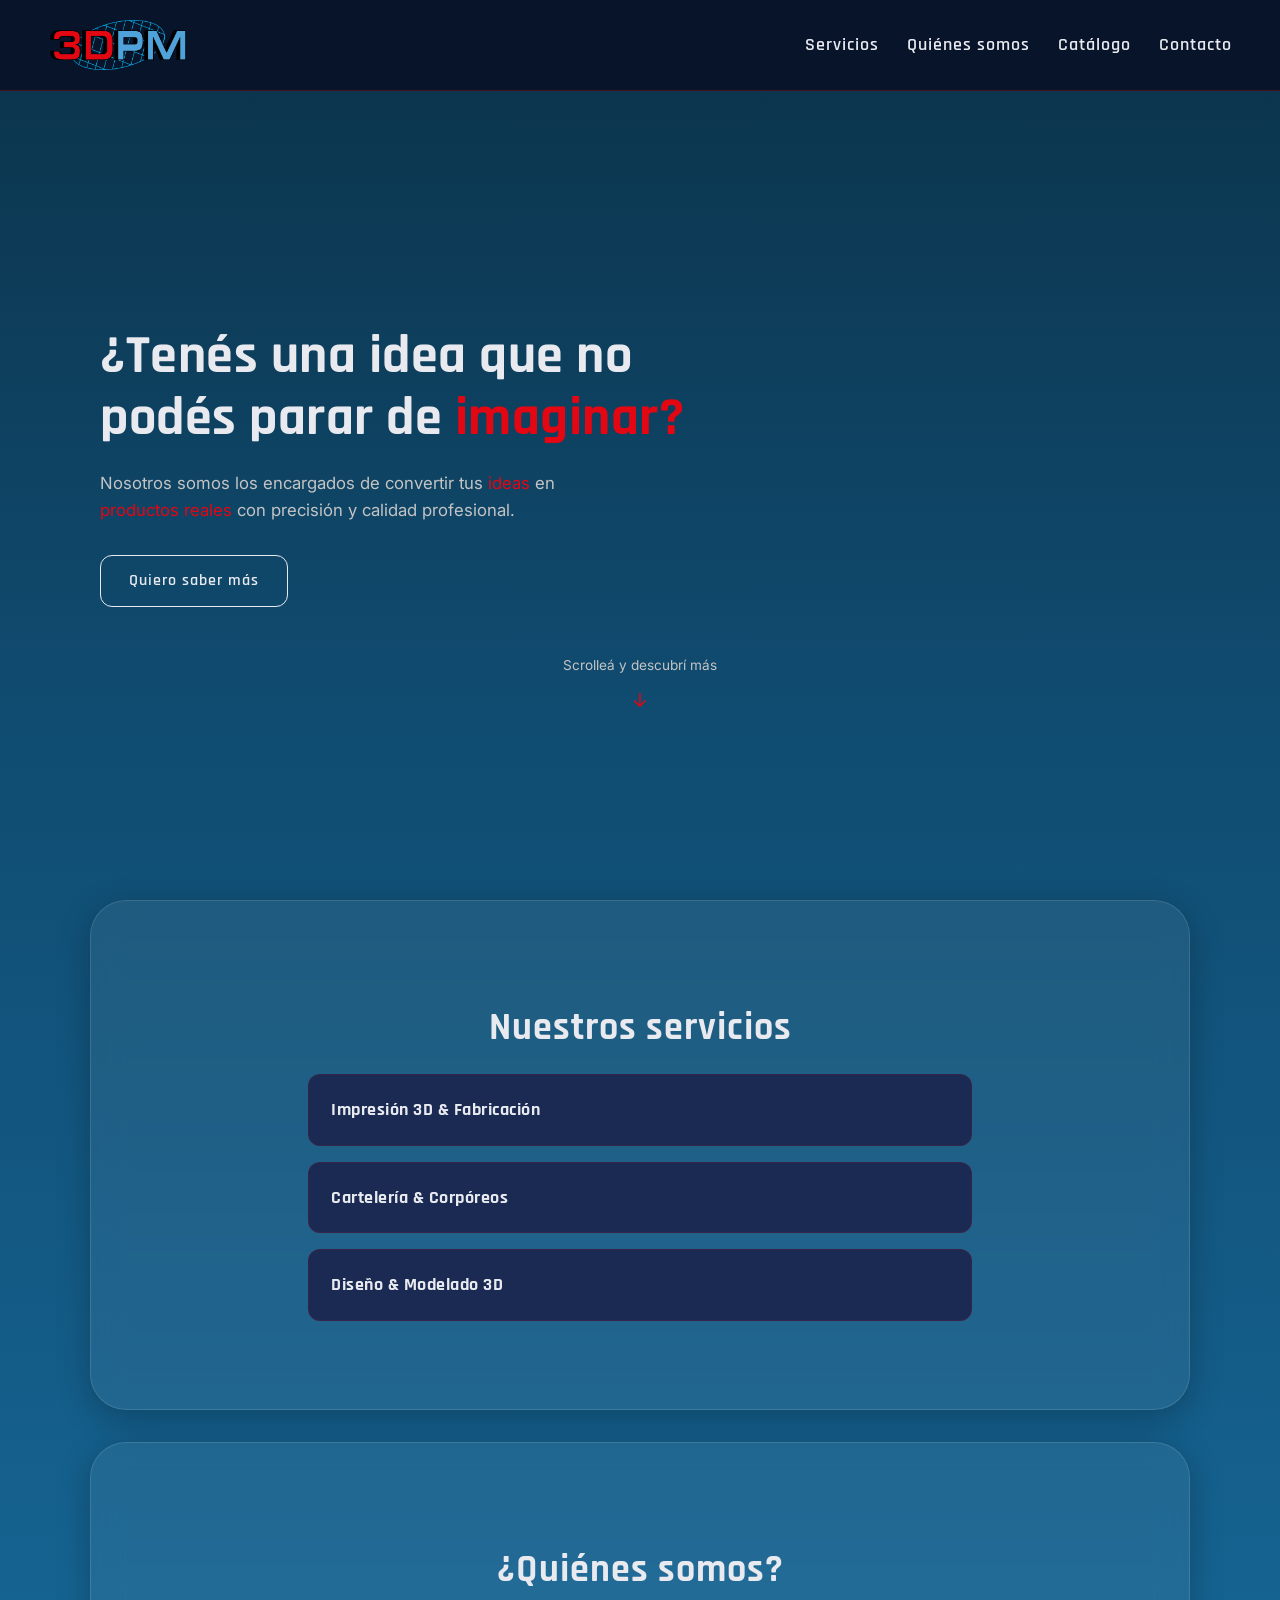
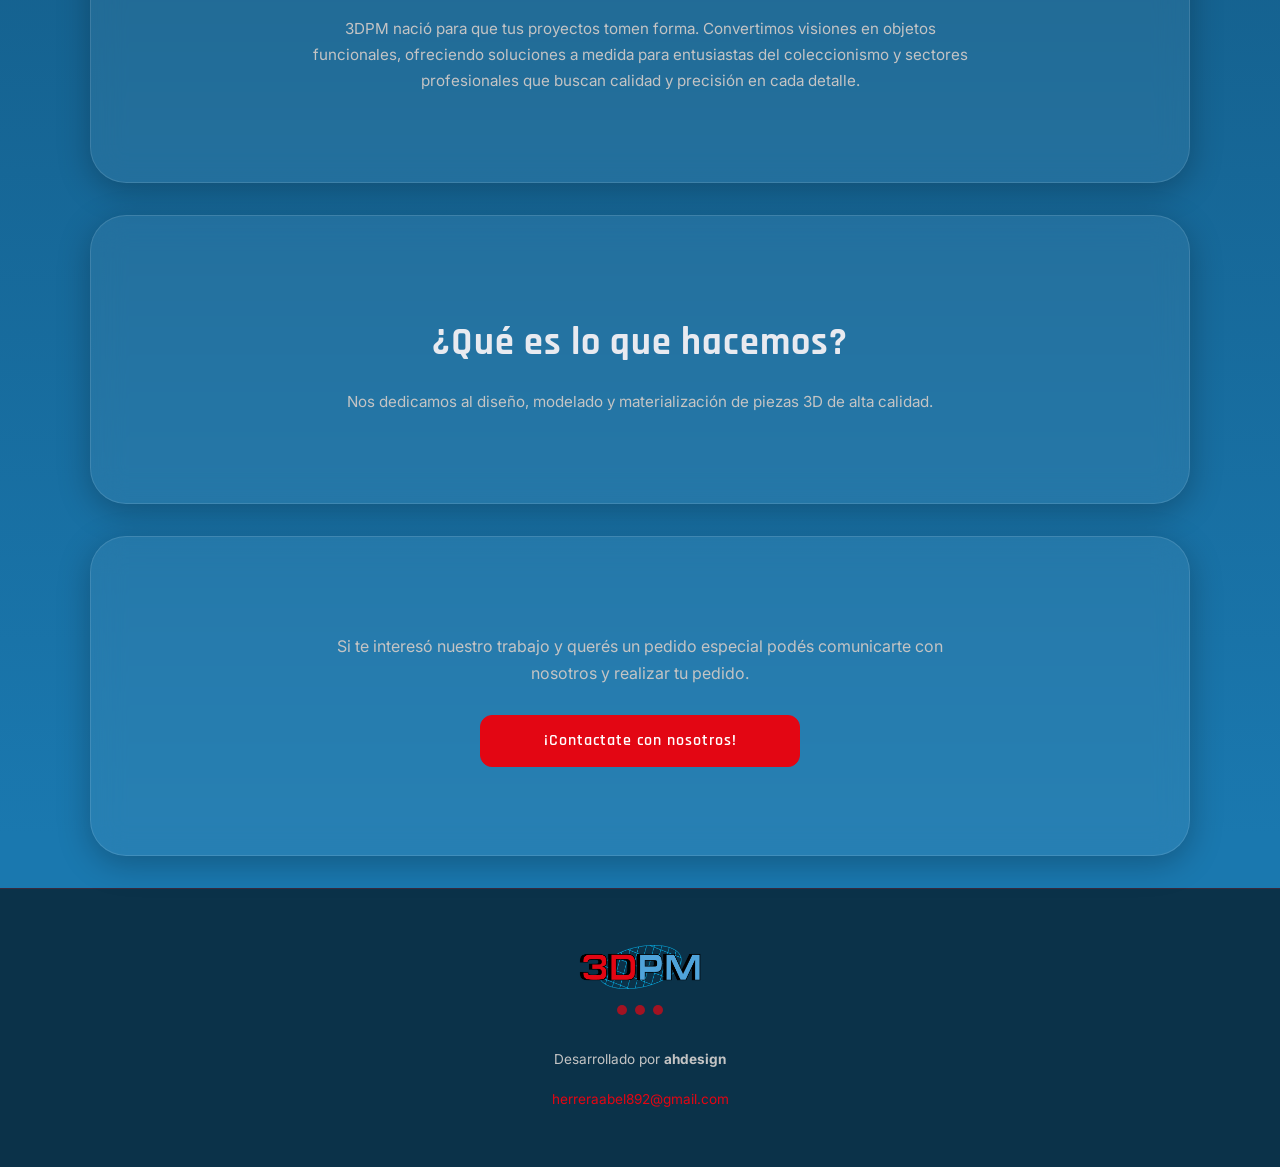
==== commit 0598b871: "gestion de categorias" ====
--- a/index.html
+++ b/index.html
@@ -85,6 +85,6 @@
 
   <script src="script.js"></script>
   <script src="render-services.js"></script>
-  <script src="categorias.js"></script>
+  <script src="servicios.js"></script>
 </body>
 </html>
--- a/styles.css
+++ b/styles.css
@@ -7,7 +7,7 @@
   --accent:      #E30613;
   --accent-lt:   #ff1a26;
   --text:        #e8eaf0;
-  --text-muted:  #99a0b4;
+  --text-muted:  #c4c4c4;
   --card-bg:     #1a2a52;
   --radius:      12px;
   --radius-lg:   28px;
@@ -339,6 +339,9 @@
   margin-top: 1.2rem;
   width: 100%;
   display: flex;
+  flex-direction: column;
+  align-items: center;
+  gap: 1rem;
   justify-content: center;
 }
 
@@ -436,13 +439,17 @@
 
 .product-card img {
   aspect-ratio: 4 / 3;
+  padding: 1rem;
+  object-fit: contain;
+  width: 100%;
+  height: auto;
 }
 
 .product-card-body {
   padding: 16px 18px 20px;
   display: flex;
   flex-direction: column;
-  gap: 8px;
+  gap: 1px;
   flex: 1;
 }
 
@@ -730,6 +737,10 @@
     gap: 1rem;
   }
 
+  .service-card-action{
+    flex-direction: row;
+  }
+
   .products-grid {
     grid-template-columns: repeat(2, 1fr);
     align-items: center;
